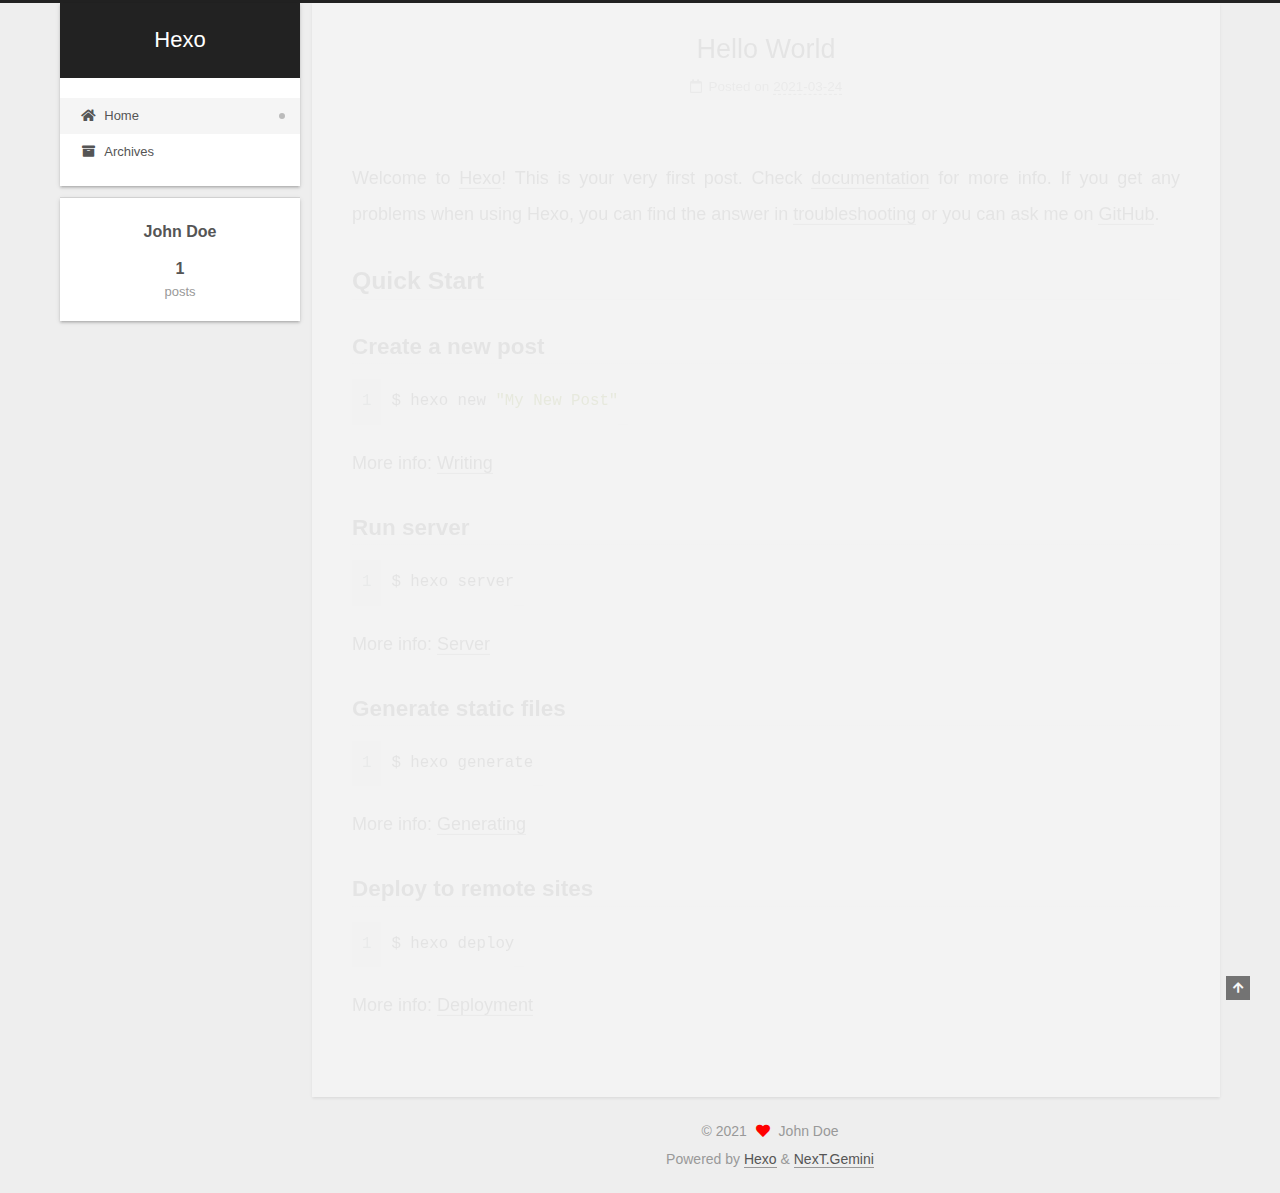
==== index.html @ fc1ddba0 "Site updated: 2021-03-24 16:16:08" ====
<!DOCTYPE html>
<html lang="en">
<head>
  <meta charset="UTF-8">
<meta name="viewport" content="width=device-width, initial-scale=1, maximum-scale=2">
<meta name="theme-color" content="#222">
<meta name="generator" content="Hexo 5.4.0">
  <link rel="apple-touch-icon" sizes="180x180" href="/images/apple-touch-icon-next.png">
  <link rel="icon" type="image/png" sizes="32x32" href="/images/favicon-32x32-next.png">
  <link rel="icon" type="image/png" sizes="16x16" href="/images/favicon-16x16-next.png">
  <link rel="mask-icon" href="/images/logo.svg" color="#222">

<link rel="stylesheet" href="/css/main.css">


<link rel="stylesheet" href="/lib/font-awesome/css/all.min.css">

<script id="hexo-configurations">
    var NexT = window.NexT || {};
    var CONFIG = {"hostname":"example.com","root":"/","scheme":"Gemini","version":"7.8.0","exturl":false,"sidebar":{"position":"left","display":"post","padding":18,"offset":12,"onmobile":false},"copycode":{"enable":false,"show_result":false,"style":null},"back2top":{"enable":true,"sidebar":false,"scrollpercent":false},"bookmark":{"enable":false,"color":"#222","save":"auto"},"fancybox":false,"mediumzoom":false,"lazyload":false,"pangu":false,"comments":{"style":"tabs","active":null,"storage":true,"lazyload":false,"nav":null},"algolia":{"hits":{"per_page":10},"labels":{"input_placeholder":"Search for Posts","hits_empty":"We didn't find any results for the search: ${query}","hits_stats":"${hits} results found in ${time} ms"}},"localsearch":{"enable":false,"trigger":"auto","top_n_per_article":1,"unescape":false,"preload":false},"motion":{"enable":true,"async":false,"transition":{"post_block":"fadeIn","post_header":"slideDownIn","post_body":"slideDownIn","coll_header":"slideLeftIn","sidebar":"slideUpIn"}}};
  </script>

  <meta property="og:type" content="website">
<meta property="og:title" content="Hexo">
<meta property="og:url" content="http://example.com/index.html">
<meta property="og:site_name" content="Hexo">
<meta property="og:locale" content="en_US">
<meta property="article:author" content="John Doe">
<meta name="twitter:card" content="summary">

<link rel="canonical" href="http://example.com/">


<script id="page-configurations">
  // https://hexo.io/docs/variables.html
  CONFIG.page = {
    sidebar: "",
    isHome : true,
    isPost : false,
    lang   : 'en'
  };
</script>

  <title>Hexo</title>
  






  <noscript>
  <style>
  .use-motion .brand,
  .use-motion .menu-item,
  .sidebar-inner,
  .use-motion .post-block,
  .use-motion .pagination,
  .use-motion .comments,
  .use-motion .post-header,
  .use-motion .post-body,
  .use-motion .collection-header { opacity: initial; }

  .use-motion .site-title,
  .use-motion .site-subtitle {
    opacity: initial;
    top: initial;
  }

  .use-motion .logo-line-before i { left: initial; }
  .use-motion .logo-line-after i { right: initial; }
  </style>
</noscript>

</head>

<body itemscope itemtype="http://schema.org/WebPage">
  <div class="container use-motion">
    <div class="headband"></div>

    <header class="header" itemscope itemtype="http://schema.org/WPHeader">
      <div class="header-inner"><div class="site-brand-container">
  <div class="site-nav-toggle">
    <div class="toggle" aria-label="Toggle navigation bar">
      <span class="toggle-line toggle-line-first"></span>
      <span class="toggle-line toggle-line-middle"></span>
      <span class="toggle-line toggle-line-last"></span>
    </div>
  </div>

  <div class="site-meta">

    <a href="/" class="brand" rel="start">
      <span class="logo-line-before"><i></i></span>
      <h1 class="site-title">Hexo</h1>
      <span class="logo-line-after"><i></i></span>
    </a>
  </div>

  <div class="site-nav-right">
    <div class="toggle popup-trigger">
    </div>
  </div>
</div>




<nav class="site-nav">
  <ul id="menu" class="main-menu menu">
        <li class="menu-item menu-item-home">

    <a href="/" rel="section"><i class="fa fa-home fa-fw"></i>Home</a>

  </li>
        <li class="menu-item menu-item-archives">

    <a href="/archives/" rel="section"><i class="fa fa-archive fa-fw"></i>Archives</a>

  </li>
  </ul>
</nav>




</div>
    </header>

    
  <div class="back-to-top">
    <i class="fa fa-arrow-up"></i>
    <span>0%</span>
  </div>


    <main class="main">
      <div class="main-inner">
        <div class="content-wrap">
          

          <div class="content index posts-expand">
            
      
  
  
  <article itemscope itemtype="http://schema.org/Article" class="post-block" lang="en">
    <link itemprop="mainEntityOfPage" href="http://example.com/2021/03/24/hello-world/">

    <span hidden itemprop="author" itemscope itemtype="http://schema.org/Person">
      <meta itemprop="image" content="/images/avatar.gif">
      <meta itemprop="name" content="John Doe">
      <meta itemprop="description" content="">
    </span>

    <span hidden itemprop="publisher" itemscope itemtype="http://schema.org/Organization">
      <meta itemprop="name" content="Hexo">
    </span>
      <header class="post-header">
        <h2 class="post-title" itemprop="name headline">
          
            <a href="/2021/03/24/hello-world/" class="post-title-link" itemprop="url">Hello World</a>
        </h2>

        <div class="post-meta">
            <span class="post-meta-item">
              <span class="post-meta-item-icon">
                <i class="far fa-calendar"></i>
              </span>
              <span class="post-meta-item-text">Posted on</span>

              <time title="Created: 2021-03-24 16:07:38" itemprop="dateCreated datePublished" datetime="2021-03-24T16:07:38+08:00">2021-03-24</time>
            </span>

          

        </div>
      </header>

    
    
    
    <div class="post-body" itemprop="articleBody">

      
          <p>Welcome to <a target="_blank" rel="noopener" href="https://hexo.io/">Hexo</a>! This is your very first post. Check <a target="_blank" rel="noopener" href="https://hexo.io/docs/">documentation</a> for more info. If you get any problems when using Hexo, you can find the answer in <a target="_blank" rel="noopener" href="https://hexo.io/docs/troubleshooting.html">troubleshooting</a> or you can ask me on <a target="_blank" rel="noopener" href="https://github.com/hexojs/hexo/issues">GitHub</a>.</p>
<h2 id="Quick-Start"><a href="#Quick-Start" class="headerlink" title="Quick Start"></a>Quick Start</h2><h3 id="Create-a-new-post"><a href="#Create-a-new-post" class="headerlink" title="Create a new post"></a>Create a new post</h3><figure class="highlight bash"><table><tr><td class="gutter"><pre><span class="line">1</span><br></pre></td><td class="code"><pre><span class="line">$ hexo new <span class="string">&quot;My New Post&quot;</span></span><br></pre></td></tr></table></figure>

<p>More info: <a target="_blank" rel="noopener" href="https://hexo.io/docs/writing.html">Writing</a></p>
<h3 id="Run-server"><a href="#Run-server" class="headerlink" title="Run server"></a>Run server</h3><figure class="highlight bash"><table><tr><td class="gutter"><pre><span class="line">1</span><br></pre></td><td class="code"><pre><span class="line">$ hexo server</span><br></pre></td></tr></table></figure>

<p>More info: <a target="_blank" rel="noopener" href="https://hexo.io/docs/server.html">Server</a></p>
<h3 id="Generate-static-files"><a href="#Generate-static-files" class="headerlink" title="Generate static files"></a>Generate static files</h3><figure class="highlight bash"><table><tr><td class="gutter"><pre><span class="line">1</span><br></pre></td><td class="code"><pre><span class="line">$ hexo generate</span><br></pre></td></tr></table></figure>

<p>More info: <a target="_blank" rel="noopener" href="https://hexo.io/docs/generating.html">Generating</a></p>
<h3 id="Deploy-to-remote-sites"><a href="#Deploy-to-remote-sites" class="headerlink" title="Deploy to remote sites"></a>Deploy to remote sites</h3><figure class="highlight bash"><table><tr><td class="gutter"><pre><span class="line">1</span><br></pre></td><td class="code"><pre><span class="line">$ hexo deploy</span><br></pre></td></tr></table></figure>

<p>More info: <a target="_blank" rel="noopener" href="https://hexo.io/docs/one-command-deployment.html">Deployment</a></p>

      
    </div>

    
    
    
      <footer class="post-footer">
        <div class="post-eof"></div>
      </footer>
  </article>
  
  
  


  



          </div>
          

<script>
  window.addEventListener('tabs:register', () => {
    let { activeClass } = CONFIG.comments;
    if (CONFIG.comments.storage) {
      activeClass = localStorage.getItem('comments_active') || activeClass;
    }
    if (activeClass) {
      let activeTab = document.querySelector(`a[href="#comment-${activeClass}"]`);
      if (activeTab) {
        activeTab.click();
      }
    }
  });
  if (CONFIG.comments.storage) {
    window.addEventListener('tabs:click', event => {
      if (!event.target.matches('.tabs-comment .tab-content .tab-pane')) return;
      let commentClass = event.target.classList[1];
      localStorage.setItem('comments_active', commentClass);
    });
  }
</script>

        </div>
          
  
  <div class="toggle sidebar-toggle">
    <span class="toggle-line toggle-line-first"></span>
    <span class="toggle-line toggle-line-middle"></span>
    <span class="toggle-line toggle-line-last"></span>
  </div>

  <aside class="sidebar">
    <div class="sidebar-inner">

      <ul class="sidebar-nav motion-element">
        <li class="sidebar-nav-toc">
          Table of Contents
        </li>
        <li class="sidebar-nav-overview">
          Overview
        </li>
      </ul>

      <!--noindex-->
      <div class="post-toc-wrap sidebar-panel">
      </div>
      <!--/noindex-->

      <div class="site-overview-wrap sidebar-panel">
        <div class="site-author motion-element" itemprop="author" itemscope itemtype="http://schema.org/Person">
  <p class="site-author-name" itemprop="name">John Doe</p>
  <div class="site-description" itemprop="description"></div>
</div>
<div class="site-state-wrap motion-element">
  <nav class="site-state">
      <div class="site-state-item site-state-posts">
          <a href="/archives/">
        
          <span class="site-state-item-count">1</span>
          <span class="site-state-item-name">posts</span>
        </a>
      </div>
  </nav>
</div>



      </div>

    </div>
  </aside>
  <div id="sidebar-dimmer"></div>


      </div>
    </main>

    <footer class="footer">
      <div class="footer-inner">
        

        

<div class="copyright">
  
  &copy; 
  <span itemprop="copyrightYear">2021</span>
  <span class="with-love">
    <i class="fa fa-heart"></i>
  </span>
  <span class="author" itemprop="copyrightHolder">John Doe</span>
</div>
  <div class="powered-by">Powered by <a href="https://hexo.io/" class="theme-link" rel="noopener" target="_blank">Hexo</a> & <a href="https://theme-next.org/" class="theme-link" rel="noopener" target="_blank">NexT.Gemini</a>
  </div>

        








      </div>
    </footer>
  </div>

  
  <script src="/lib/anime.min.js"></script>
  <script src="/lib/velocity/velocity.min.js"></script>
  <script src="/lib/velocity/velocity.ui.min.js"></script>

<script src="/js/utils.js"></script>

<script src="/js/motion.js"></script>


<script src="/js/schemes/pisces.js"></script>


<script src="/js/next-boot.js"></script>




  















  

  

</body>
</html>
---- css/main.css ----
:root {
  --body-bg-color: #eee;
  --content-bg-color: #fff;
  --card-bg-color: #f5f5f5;
  --text-color: #555;
  --blockquote-color: #666;
  --link-color: #555;
  --link-hover-color: #222;
  --brand-color: #fff;
  --brand-hover-color: #fff;
  --table-row-odd-bg-color: #f9f9f9;
  --table-row-hover-bg-color: #f5f5f5;
  --menu-item-bg-color: #f5f5f5;
  --btn-default-bg: #fff;
  --btn-default-color: #555;
  --btn-default-border-color: #555;
  --btn-default-hover-bg: #222;
  --btn-default-hover-color: #fff;
  --btn-default-hover-border-color: #222;
}
html {
  line-height: 1.15; /* 1 */
  -webkit-text-size-adjust: 100%; /* 2 */
}
body {
  margin: 0;
}
main {
  display: block;
}
h1 {
  font-size: 2em;
  margin: 0.67em 0;
}
hr {
  box-sizing: content-box; /* 1 */
  height: 0; /* 1 */
  overflow: visible; /* 2 */
}
pre {
  font-family: monospace, monospace; /* 1 */
  font-size: 1em; /* 2 */
}
a {
  background: transparent;
}
abbr[title] {
  border-bottom: none; /* 1 */
  text-decoration: underline; /* 2 */
  text-decoration: underline dotted; /* 2 */
}
b,
strong {
  font-weight: bolder;
}
code,
kbd,
samp {
  font-family: monospace, monospace; /* 1 */
  font-size: 1em; /* 2 */
}
small {
  font-size: 80%;
}
sub,
sup {
  font-size: 75%;
  line-height: 0;
  position: relative;
  vertical-align: baseline;
}
sub {
  bottom: -0.25em;
}
sup {
  top: -0.5em;
}
img {
  border-style: none;
}
button,
input,
optgroup,
select,
textarea {
  font-family: inherit; /* 1 */
  font-size: 100%; /* 1 */
  line-height: 1.15; /* 1 */
  margin: 0; /* 2 */
}
button,
input {
/* 1 */
  overflow: visible;
}
button,
select {
/* 1 */
  text-transform: none;
}
button,
[type='button'],
[type='reset'],
[type='submit'] {
  -webkit-appearance: button;
}
button::-moz-focus-inner,
[type='button']::-moz-focus-inner,
[type='reset']::-moz-focus-inner,
[type='submit']::-moz-focus-inner {
  border-style: none;
  padding: 0;
}
button:-moz-focusring,
[type='button']:-moz-focusring,
[type='reset']:-moz-focusring,
[type='submit']:-moz-focusring {
  outline: 1px dotted ButtonText;
}
fieldset {
  padding: 0.35em 0.75em 0.625em;
}
legend {
  box-sizing: border-box; /* 1 */
  color: inherit; /* 2 */
  display: table; /* 1 */
  max-width: 100%; /* 1 */
  padding: 0; /* 3 */
  white-space: normal; /* 1 */
}
progress {
  vertical-align: baseline;
}
textarea {
  overflow: auto;
}
[type='checkbox'],
[type='radio'] {
  box-sizing: border-box; /* 1 */
  padding: 0; /* 2 */
}
[type='number']::-webkit-inner-spin-button,
[type='number']::-webkit-outer-spin-button {
  height: auto;
}
[type='search'] {
  outline-offset: -2px; /* 2 */
  -webkit-appearance: textfield; /* 1 */
}
[type='search']::-webkit-search-decoration {
  -webkit-appearance: none;
}
::-webkit-file-upload-button {
  font: inherit; /* 2 */
  -webkit-appearance: button; /* 1 */
}
details {
  display: block;
}
summary {
  display: list-item;
}
template {
  display: none;
}
[hidden] {
  display: none;
}
::selection {
  background: #262a30;
  color: #eee;
}
html,
body {
  height: 100%;
}
body {
  background: var(--body-bg-color);
  color: var(--text-color);
  font-family: 'Lato', "PingFang SC", "Microsoft YaHei", sans-serif;
  font-size: 1em;
  line-height: 2;
}
@media (max-width: 991px) {
  body {
    padding-left: 0 !important;
    padding-right: 0 !important;
  }
}
h1,
h2,
h3,
h4,
h5,
h6 {
  font-family: 'Lato', "PingFang SC", "Microsoft YaHei", sans-serif;
  font-weight: bold;
  line-height: 1.5;
  margin: 20px 0 15px;
}
h1 {
  font-size: 1.5em;
}
h2 {
  font-size: 1.375em;
}
h3 {
  font-size: 1.25em;
}
h4 {
  font-size: 1.125em;
}
h5 {
  font-size: 1em;
}
h6 {
  font-size: 0.875em;
}
p {
  margin: 0 0 20px 0;
}
a,
span.exturl {
  border-bottom: 1px solid #999;
  color: var(--link-color);
  outline: 0;
  text-decoration: none;
  overflow-wrap: break-word;
  word-wrap: break-word;
  cursor: pointer;
}
a:hover,
span.exturl:hover {
  border-bottom-color: var(--link-hover-color);
  color: var(--link-hover-color);
}
iframe,
img,
video {
  display: block;
  margin-left: auto;
  margin-right: auto;
  max-width: 100%;
}
hr {
  background-image: repeating-linear-gradient(-45deg, #ddd, #ddd 4px, transparent 4px, transparent 8px);
  border: 0;
  height: 3px;
  margin: 40px 0;
}
blockquote {
  border-left: 4px solid #ddd;
  color: var(--blockquote-color);
  margin: 0;
  padding: 0 15px;
}
blockquote cite::before {
  content: '-';
  padding: 0 5px;
}
dt {
  font-weight: bold;
}
dd {
  margin: 0;
  padding: 0;
}
kbd {
  background-color: #f5f5f5;
  background-image: linear-gradient(#eee, #fff, #eee);
  border: 1px solid #ccc;
  border-radius: 0.2em;
  box-shadow: 0.1em 0.1em 0.2em rgba(0,0,0,0.1);
  color: #555;
  font-family: inherit;
  padding: 0.1em 0.3em;
  white-space: nowrap;
}
.table-container {
  overflow: auto;
}
table {
  border-collapse: collapse;
  border-spacing: 0;
  font-size: 0.875em;
  margin: 0 0 20px 0;
  width: 100%;
}
tbody tr:nth-of-type(odd) {
  background: var(--table-row-odd-bg-color);
}
tbody tr:hover {
  background: var(--table-row-hover-bg-color);
}
caption,
th,
td {
  font-weight: normal;
  padding: 8px;
  vertical-align: middle;
}
th,
td {
  border: 1px solid #ddd;
  border-bottom: 3px solid #ddd;
}
th {
  font-weight: 700;
  padding-bottom: 10px;
}
td {
  border-bottom-width: 1px;
}
.btn {
  background: var(--btn-default-bg);
  border: 2px solid var(--btn-default-border-color);
  border-radius: 2px;
  color: var(--btn-default-color);
  display: inline-block;
  font-size: 0.875em;
  line-height: 2;
  padding: 0 20px;
  text-decoration: none;
  transition-property: background-color;
  transition-delay: 0s;
  transition-duration: 0.2s;
  transition-timing-function: ease-in-out;
}
.btn:hover {
  background: var(--btn-default-hover-bg);
  border-color: var(--btn-default-hover-border-color);
  color: var(--btn-default-hover-color);
}
.btn + .btn {
  margin: 0 0 8px 8px;
}
.btn .fa-fw {
  text-align: left;
  width: 1.285714285714286em;
}
.toggle {
  line-height: 0;
}
.toggle .toggle-line {
  background: #fff;
  display: inline-block;
  height: 2px;
  left: 0;
  position: relative;
  top: 0;
  transition: all 0.4s;
  vertical-align: top;
  width: 100%;
}
.toggle .toggle-line:not(:first-child) {
  margin-top: 3px;
}
.toggle.toggle-arrow .toggle-line-first {
  left: 50%;
  top: 2px;
  transform: rotate(45deg);
  width: 50%;
}
.toggle.toggle-arrow .toggle-line-middle {
  left: 2px;
  width: 90%;
}
.toggle.toggle-arrow .toggle-line-last {
  left: 50%;
  top: -2px;
  transform: rotate(-45deg);
  width: 50%;
}
.toggle.toggle-close .toggle-line-first {
  transform: rotate(-45deg);
  top: 5px;
}
.toggle.toggle-close .toggle-line-middle {
  opacity: 0;
}
.toggle.toggle-close .toggle-line-last {
  transform: rotate(45deg);
  top: -5px;
}
.highlight,
pre {
  background: #f7f7f7;
  color: #4d4d4c;
  line-height: 1.6;
  margin: 0 auto 20px;
}
pre,
code {
  font-family: consolas, Menlo, monospace, "PingFang SC", "Microsoft YaHei";
}
code {
  background: #eee;
  border-radius: 3px;
  color: #555;
  padding: 2px 4px;
  overflow-wrap: break-word;
  word-wrap: break-word;
}
.highlight *::selection {
  background: #d6d6d6;
}
.highlight pre {
  border: 0;
  margin: 0;
  padding: 10px 0;
}
.highlight table {
  border: 0;
  margin: 0;
  width: auto;
}
.highlight td {
  border: 0;
  padding: 0;
}
.highlight figcaption {
  background: #eff2f3;
  color: #4d4d4c;
  display: flex;
  font-size: 0.875em;
  justify-content: space-between;
  line-height: 1.2;
  padding: 0.5em;
}
.highlight figcaption a {
  color: #4d4d4c;
}
.highlight figcaption a:hover {
  border-bottom-color: #4d4d4c;
}
.highlight .gutter {
  -moz-user-select: none;
  -ms-user-select: none;
  -webkit-user-select: none;
  user-select: none;
}
.highlight .gutter pre {
  background: #eff2f3;
  color: #869194;
  padding-left: 10px;
  padding-right: 10px;
  text-align: right;
}
.highlight .code pre {
  background: #f7f7f7;
  padding-left: 10px;
  width: 100%;
}
.gist table {
  width: auto;
}
.gist table td {
  border: 0;
}
pre {
  overflow: auto;
  padding: 10px;
}
pre code {
  background: none;
  color: #4d4d4c;
  font-size: 0.875em;
  padding: 0;
  text-shadow: none;
}
pre .deletion {
  background: #fdd;
}
pre .addition {
  background: #dfd;
}
pre .meta {
  color: #eab700;
  -moz-user-select: none;
  -ms-user-select: none;
  -webkit-user-select: none;
  user-select: none;
}
pre .comment {
  color: #8e908c;
}
pre .variable,
pre .attribute,
pre .tag,
pre .name,
pre .regexp,
pre .ruby .constant,
pre .xml .tag .title,
pre .xml .pi,
pre .xml .doctype,
pre .html .doctype,
pre .css .id,
pre .css .class,
pre .css .pseudo {
  color: #c82829;
}
pre .number,
pre .preprocessor,
pre .built_in,
pre .builtin-name,
pre .literal,
pre .params,
pre .constant,
pre .command {
  color: #f5871f;
}
pre .ruby .class .title,
pre .css .rules .attribute,
pre .string,
pre .symbol,
pre .value,
pre .inheritance,
pre .header,
pre .ruby .symbol,
pre .xml .cdata,
pre .special,
pre .formula {
  color: #718c00;
}
pre .title,
pre .css .hexcolor {
  color: #3e999f;
}
pre .function,
pre .python .decorator,
pre .python .title,
pre .ruby .function .title,
pre .ruby .title .keyword,
pre .perl .sub,
pre .javascript .title,
pre .coffeescript .title {
  color: #4271ae;
}
pre .keyword,
pre .javascript .function {
  color: #8959a8;
}
.blockquote-center {
  border-left: none;
  margin: 40px 0;
  padding: 0;
  position: relative;
  text-align: center;
}
.blockquote-center .fa {
  display: block;
  opacity: 0.6;
  position: absolute;
  width: 100%;
}
.blockquote-center .fa-quote-left {
  border-top: 1px solid #ccc;
  text-align: left;
  top: -20px;
}
.blockquote-center .fa-quote-right {
  border-bottom: 1px solid #ccc;
  text-align: right;
  bottom: -20px;
}
.blockquote-center p,
.blockquote-center div {
  text-align: center;
}
.post-body .group-picture img {
  margin: 0 auto;
  padding: 0 3px;
}
.group-picture-row {
  margin-bottom: 6px;
  overflow: hidden;
}
.group-picture-column {
  float: left;
  margin-bottom: 10px;
}
.post-body .label {
  color: #555;
  display: inline;
  padding: 0 2px;
}
.post-body .label.default {
  background: #f0f0f0;
}
.post-body .label.primary {
  background: #efe6f7;
}
.post-body .label.info {
  background: #e5f2f8;
}
.post-body .label.success {
  background: #e7f4e9;
}
.post-body .label.warning {
  background: #fcf6e1;
}
.post-body .label.danger {
  background: #fae8eb;
}
.post-body .tabs {
  margin-bottom: 20px;
}
.post-body .tabs,
.tabs-comment {
  display: block;
  padding-top: 10px;
  position: relative;
}
.post-body .tabs ul.nav-tabs,
.tabs-comment ul.nav-tabs {
  display: flex;
  flex-wrap: wrap;
  margin: 0;
  margin-bottom: -1px;
  padding: 0;
}
@media (max-width: 413px) {
  .post-body .tabs ul.nav-tabs,
  .tabs-comment ul.nav-tabs {
    display: block;
    margin-bottom: 5px;
  }
}
.post-body .tabs ul.nav-tabs li.tab,
.tabs-comment ul.nav-tabs li.tab {
  border-bottom: 1px solid #ddd;
  border-left: 1px solid transparent;
  border-right: 1px solid transparent;
  border-top: 3px solid transparent;
  flex-grow: 1;
  list-style-type: none;
  border-radius: 0 0 0 0;
}
@media (max-width: 413px) {
  .post-body .tabs ul.nav-tabs li.tab,
  .tabs-comment ul.nav-tabs li.tab {
    border-bottom: 1px solid transparent;
    border-left: 3px solid transparent;
    border-right: 1px solid transparent;
    border-top: 1px solid transparent;
  }
}
@media (max-width: 413px) {
  .post-body .tabs ul.nav-tabs li.tab,
  .tabs-comment ul.nav-tabs li.tab {
    border-radius: 0;
  }
}
.post-body .tabs ul.nav-tabs li.tab a,
.tabs-comment ul.nav-tabs li.tab a {
  border-bottom: initial;
  display: block;
  line-height: 1.8;
  outline: 0;
  padding: 0.25em 0.75em;
  text-align: center;
  transition-delay: 0s;
  transition-duration: 0.2s;
  transition-timing-function: ease-out;
}
.post-body .tabs ul.nav-tabs li.tab a i,
.tabs-comment ul.nav-tabs li.tab a i {
  width: 1.285714285714286em;
}
.post-body .tabs ul.nav-tabs li.tab.active,
.tabs-comment ul.nav-tabs li.tab.active {
  border-bottom: 1px solid transparent;
  border-left: 1px solid #ddd;
  border-right: 1px solid #ddd;
  border-top: 3px solid #fc6423;
}
@media (max-width: 413px) {
  .post-body .tabs ul.nav-tabs li.tab.active,
  .tabs-comment ul.nav-tabs li.tab.active {
    border-bottom: 1px solid #ddd;
    border-left: 3px solid #fc6423;
    border-right: 1px solid #ddd;
    border-top: 1px solid #ddd;
  }
}
.post-body .tabs ul.nav-tabs li.tab.active a,
.tabs-comment ul.nav-tabs li.tab.active a {
  color: var(--link-color);
  cursor: default;
}
.post-body .tabs .tab-content .tab-pane,
.tabs-comment .tab-content .tab-pane {
  border: 1px solid #ddd;
  border-top: 0;
  padding: 20px 20px 0 20px;
  border-radius: 0;
}
.post-body .tabs .tab-content .tab-pane:not(.active),
.tabs-comment .tab-content .tab-pane:not(.active) {
  display: none;
}
.post-body .tabs .tab-content .tab-pane.active,
.tabs-comment .tab-content .tab-pane.active {
  display: block;
}
.post-body .tabs .tab-content .tab-pane.active:nth-of-type(1),
.tabs-comment .tab-content .tab-pane.active:nth-of-type(1) {
  border-radius: 0 0 0 0;
}
@media (max-width: 413px) {
  .post-body .tabs .tab-content .tab-pane.active:nth-of-type(1),
  .tabs-comment .tab-content .tab-pane.active:nth-of-type(1) {
    border-radius: 0;
  }
}
.post-body .note {
  border-radius: 3px;
  margin-bottom: 20px;
  padding: 1em;
  position: relative;
  border: 1px solid #eee;
  border-left-width: 5px;
}
.post-body .note h2,
.post-body .note h3,
.post-body .note h4,
.post-body .note h5,
.post-body .note h6 {
  margin-top: 0;
  border-bottom: initial;
  margin-bottom: 0;
  padding-top: 0;
}
.post-body .note p:first-child,
.post-body .note ul:first-child,
.post-body .note ol:first-child,
.post-body .note table:first-child,
.post-body .note pre:first-child,
.post-body .note blockquote:first-child,
.post-body .note img:first-child {
  margin-top: 0;
}
.post-body .note p:last-child,
.post-body .note ul:last-child,
.post-body .note ol:last-child,
.post-body .note table:last-child,
.post-body .note pre:last-child,
.post-body .note blockquote:last-child,
.post-body .note img:last-child {
  margin-bottom: 0;
}
.post-body .note.default {
  border-left-color: #777;
}
.post-body .note.default h2,
.post-body .note.default h3,
.post-body .note.default h4,
.post-body .note.default h5,
.post-body .note.default h6 {
  color: #777;
}
.post-body .note.primary {
  border-left-color: #6f42c1;
}
.post-body .note.primary h2,
.post-body .note.primary h3,
.post-body .note.primary h4,
.post-body .note.primary h5,
.post-body .note.primary h6 {
  color: #6f42c1;
}
.post-body .note.info {
  border-left-color: #428bca;
}
.post-body .note.info h2,
.post-body .note.info h3,
.post-body .note.info h4,
.post-body .note.info h5,
.post-body .note.info h6 {
  color: #428bca;
}
.post-body .note.success {
  border-left-color: #5cb85c;
}
.post-body .note.success h2,
.post-body .note.success h3,
.post-body .note.success h4,
.post-body .note.success h5,
.post-body .note.success h6 {
  color: #5cb85c;
}
.post-body .note.warning {
  border-left-color: #f0ad4e;
}
.post-body .note.warning h2,
.post-body .note.warning h3,
.post-body .note.warning h4,
.post-body .note.warning h5,
.post-body .note.warning h6 {
  color: #f0ad4e;
}
.post-body .note.danger {
  border-left-color: #d9534f;
}
.post-body .note.danger h2,
.post-body .note.danger h3,
.post-body .note.danger h4,
.post-body .note.danger h5,
.post-body .note.danger h6 {
  color: #d9534f;
}
.pagination .prev,
.pagination .next,
.pagination .page-number,
.pagination .space {
  display: inline-block;
  margin: 0 10px;
  padding: 0 11px;
  position: relative;
  top: -1px;
}
@media (max-width: 767px) {
  .pagination .prev,
  .pagination .next,
  .pagination .page-number,
  .pagination .space {
    margin: 0 5px;
  }
}
.pagination {
  border-top: 1px solid #eee;
  margin: 120px 0 0;
  text-align: center;
}
.pagination .prev,
.pagination .next,
.pagination .page-number {
  border-bottom: 0;
  border-top: 1px solid #eee;
  transition-property: border-color;
  transition-delay: 0s;
  transition-duration: 0.2s;
  transition-timing-function: ease-in-out;
}
.pagination .prev:hover,
.pagination .next:hover,
.pagination .page-number:hover {
  border-top-color: #222;
}
.pagination .space {
  margin: 0;
  padding: 0;
}
.pagination .prev {
  margin-left: 0;
}
.pagination .next {
  margin-right: 0;
}
.pagination .page-number.current {
  background: #ccc;
  border-top-color: #ccc;
  color: #fff;
}
@media (max-width: 767px) {
  .pagination {
    border-top: none;
  }
  .pagination .prev,
  .pagination .next,
  .pagination .page-number {
    border-bottom: 1px solid #eee;
    border-top: 0;
    margin-bottom: 10px;
    padding: 0 10px;
  }
  .pagination .prev:hover,
  .pagination .next:hover,
  .pagination .page-number:hover {
    border-bottom-color: #222;
  }
}
.comments {
  margin-top: 60px;
  overflow: hidden;
}
.comment-button-group {
  display: flex;
  flex-wrap: wrap-reverse;
  justify-content: center;
  margin: 1em 0;
}
.comment-button-group .comment-button {
  margin: 0.1em 0.2em;
}
.comment-button-group .comment-button.active {
  background: var(--btn-default-hover-bg);
  border-color: var(--btn-default-hover-border-color);
  color: var(--btn-default-hover-color);
}
.comment-position {
  display: none;
}
.comment-position.active {
  display: block;
}
.tabs-comment {
  background: var(--content-bg-color);
  margin-top: 4em;
  padding-top: 0;
}
.tabs-comment .comments {
  border: 0;
  box-shadow: none;
  margin-top: 0;
  padding-top: 0;
}
.container {
  min-height: 100%;
  position: relative;
}
.main-inner {
  margin: 0 auto;
  width: calc(100% - 20px);
}
@media (min-width: 1200px) {
  .main-inner {
    width: 1160px;
  }
}
@media (min-width: 1600px) {
  .main-inner {
    width: 73%;
  }
}
@media (max-width: 767px) {
  .content-wrap {
    padding: 0 20px;
  }
}
.header {
  background: transparent;
}
.header-inner {
  margin: 0 auto;
  width: calc(100% - 20px);
}
@media (min-width: 1200px) {
  .header-inner {
    width: 1160px;
  }
}
@media (min-width: 1600px) {
  .header-inner {
    width: 73%;
  }
}
.site-brand-container {
  display: flex;
  flex-shrink: 0;
  padding: 0 10px;
}
.headband {
  background: #222;
  height: 3px;
}
.site-meta {
  flex-grow: 1;
  text-align: center;
}
@media (max-width: 767px) {
  .site-meta {
    text-align: center;
  }
}
.brand {
  border-bottom: none;
  color: var(--brand-color);
  display: inline-block;
  line-height: 1.375em;
  padding: 0 40px;
  position: relative;
}
.brand:hover {
  color: var(--brand-hover-color);
}
.site-title {
  font-family: 'Lato', "PingFang SC", "Microsoft YaHei", sans-serif;
  font-size: 1.375em;
  font-weight: normal;
  margin: 0;
}
.site-subtitle {
  color: #ddd;
  font-size: 0.8125em;
  margin: 10px 0;
}
.use-motion .brand {
  opacity: 0;
}
.use-motion .site-title,
.use-motion .site-subtitle,
.use-motion .custom-logo-image {
  opacity: 0;
  position: relative;
  top: -10px;
}
.site-nav-toggle,
.site-nav-right {
  display: none;
}
@media (max-width: 767px) {
  .site-nav-toggle,
  .site-nav-right {
    display: flex;
    flex-direction: column;
    justify-content: center;
  }
}
.site-nav-toggle .toggle,
.site-nav-right .toggle {
  color: var(--text-color);
  padding: 10px;
  width: 22px;
}
.site-nav-toggle .toggle .toggle-line,
.site-nav-right .toggle .toggle-line {
  background: var(--text-color);
  border-radius: 1px;
}
.site-nav {
  display: block;
}
@media (max-width: 767px) {
  .site-nav {
    clear: both;
    display: none;
  }
}
.site-nav.site-nav-on {
  display: block;
}
.menu {
  margin-top: 20px;
  padding-left: 0;
  text-align: center;
}
.menu-item {
  display: inline-block;
  list-style: none;
  margin: 0 10px;
}
@media (max-width: 767px) {
  .menu-item {
    display: block;
    margin-top: 10px;
  }
  .menu-item.menu-item-search {
    display: none;
  }
}
.menu-item a,
.menu-item span.exturl {
  border-bottom: 0;
  display: block;
  font-size: 0.8125em;
  transition-property: border-color;
  transition-delay: 0s;
  transition-duration: 0.2s;
  transition-timing-function: ease-in-out;
}
@media (hover: none) {
  .menu-item a:hover,
  .menu-item span.exturl:hover {
    border-bottom-color: transparent !important;
  }
}
.menu-item .fa,
.menu-item .fab,
.menu-item .far,
.menu-item .fas {
  margin-right: 8px;
}
.menu-item .badge {
  display: inline-block;
  font-weight: bold;
  line-height: 1;
  margin-left: 0.35em;
  margin-top: 0.35em;
  text-align: center;
  white-space: nowrap;
}
@media (max-width: 767px) {
  .menu-item .badge {
    float: right;
    margin-left: 0;
  }
}
.menu-item-active a,
.menu .menu-item a:hover,
.menu .menu-item span.exturl:hover {
  background: var(--menu-item-bg-color);
}
.use-motion .menu-item {
  opacity: 0;
}
.sidebar {
  background: #222;
  bottom: 0;
  box-shadow: inset 0 2px 6px #000;
  position: fixed;
  top: 0;
}
@media (max-width: 991px) {
  .sidebar {
    display: none;
  }
}
.sidebar-inner {
  color: #999;
  padding: 18px 10px;
  text-align: center;
}
.cc-license {
  margin-top: 10px;
  text-align: center;
}
.cc-license .cc-opacity {
  border-bottom: none;
  opacity: 0.7;
}
.cc-license .cc-opacity:hover {
  opacity: 0.9;
}
.cc-license img {
  display: inline-block;
}
.site-author-image {
  border: 1px solid #eee;
  display: block;
  margin: 0 auto;
  max-width: 120px;
  padding: 2px;
}
.site-author-name {
  color: var(--text-color);
  font-weight: 600;
  margin: 0;
  text-align: center;
}
.site-description {
  color: #999;
  font-size: 0.8125em;
  margin-top: 0;
  text-align: center;
}
.links-of-author {
  margin-top: 15px;
}
.links-of-author a,
.links-of-author span.exturl {
  border-bottom-color: #555;
  display: inline-block;
  font-size: 0.8125em;
  margin-bottom: 10px;
  margin-right: 10px;
  vertical-align: middle;
}
.links-of-author a::before,
.links-of-author span.exturl::before {
  background: #4b22ff;
  border-radius: 50%;
  content: ' ';
  display: inline-block;
  height: 4px;
  margin-right: 3px;
  vertical-align: middle;
  width: 4px;
}
.sidebar-button {
  margin-top: 15px;
}
.sidebar-button a {
  border: 1px solid #fc6423;
  border-radius: 4px;
  color: #fc6423;
  display: inline-block;
  padding: 0 15px;
}
.sidebar-button a .fa,
.sidebar-button a .fab,
.sidebar-button a .far,
.sidebar-button a .fas {
  margin-right: 5px;
}
.sidebar-button a:hover {
  background: #fc6423;
  border: 1px solid #fc6423;
  color: #fff;
}
.sidebar-button a:hover .fa,
.sidebar-button a:hover .fab,
.sidebar-button a:hover .far,
.sidebar-button a:hover .fas {
  color: #fff;
}
.links-of-blogroll {
  font-size: 0.8125em;
  margin-top: 10px;
}
.links-of-blogroll-title {
  font-size: 0.875em;
  font-weight: 600;
  margin-top: 0;
}
.links-of-blogroll-list {
  list-style: none;
  margin: 0;
  padding: 0;
}
#sidebar-dimmer {
  display: none;
}
@media (max-width: 767px) {
  #sidebar-dimmer {
    background: #000;
    display: block;
    height: 100%;
    left: 100%;
    opacity: 0;
    position: fixed;
    top: 0;
    width: 100%;
    z-index: 1100;
  }
  .sidebar-active + #sidebar-dimmer {
    opacity: 0.7;
    transform: translateX(-100%);
    transition: opacity 0.5s;
  }
}
.sidebar-nav {
  margin: 0;
  padding-bottom: 20px;
  padding-left: 0;
}
.sidebar-nav li {
  border-bottom: 1px solid transparent;
  color: var(--text-color);
  cursor: pointer;
  display: inline-block;
  font-size: 0.875em;
}
.sidebar-nav li.sidebar-nav-overview {
  margin-left: 10px;
}
.sidebar-nav li:hover {
  color: #fc6423;
}
.sidebar-nav .sidebar-nav-active {
  border-bottom-color: #fc6423;
  color: #fc6423;
}
.sidebar-nav .sidebar-nav-active:hover {
  color: #fc6423;
}
.sidebar-panel {
  display: none;
  overflow-x: hidden;
  overflow-y: auto;
}
.sidebar-panel-active {
  display: block;
}
.sidebar-toggle {
  background: #222;
  bottom: 45px;
  cursor: pointer;
  height: 14px;
  left: 30px;
  padding: 5px;
  position: fixed;
  width: 14px;
  z-index: 1300;
}
@media (max-width: 991px) {
  .sidebar-toggle {
    left: 20px;
    opacity: 0.8;
    display: none;
  }
}
.sidebar-toggle:hover .toggle-line {
  background: #fc6423;
}
.post-toc {
  font-size: 0.875em;
}
.post-toc ol {
  list-style: none;
  margin: 0;
  padding: 0 2px 5px 10px;
  text-align: left;
}
.post-toc ol > ol {
  padding-left: 0;
}
.post-toc ol a {
  transition-property: all;
  transition-delay: 0s;
  transition-duration: 0.2s;
  transition-timing-function: ease-in-out;
}
.post-toc .nav-item {
  line-height: 1.8;
  overflow: hidden;
  text-overflow: ellipsis;
  white-space: nowrap;
}
.post-toc .nav .nav-child {
  display: none;
}
.post-toc .nav .active > .nav-child {
  display: block;
}
.post-toc .nav .active-current > .nav-child {
  display: block;
}
.post-toc .nav .active-current > .nav-child > .nav-item {
  display: block;
}
.post-toc .nav .active > a {
  border-bottom-color: #fc6423;
  color: #fc6423;
}
.post-toc .nav .active-current > a {
  color: #fc6423;
}
.post-toc .nav .active-current > a:hover {
  color: #fc6423;
}
.site-state {
  display: flex;
  justify-content: center;
  line-height: 1.4;
  margin-top: 10px;
  overflow: hidden;
  text-align: center;
  white-space: nowrap;
}
.site-state-item {
  padding: 0 15px;
}
.site-state-item:not(:first-child) {
  border-left: 1px solid #eee;
}
.site-state-item a {
  border-bottom: none;
}
.site-state-item-count {
  display: block;
  font-size: 1em;
  font-weight: 600;
  text-align: center;
}
.site-state-item-name {
  color: #999;
  font-size: 0.8125em;
}
.footer {
  color: #999;
  font-size: 0.875em;
  padding: 20px 0;
}
.footer.footer-fixed {
  bottom: 0;
  left: 0;
  position: absolute;
  right: 0;
}
.footer-inner {
  box-sizing: border-box;
  margin: 0 auto;
  text-align: center;
  width: calc(100% - 20px);
}
@media (min-width: 1200px) {
  .footer-inner {
    width: 1160px;
  }
}
@media (min-width: 1600px) {
  .footer-inner {
    width: 73%;
  }
}
.languages {
  display: inline-block;
  font-size: 1.125em;
  position: relative;
}
.languages .lang-select-label span {
  margin: 0 0.5em;
}
.languages .lang-select {
  height: 100%;
  left: 0;
  opacity: 0;
  position: absolute;
  top: 0;
  width: 100%;
}
.with-love {
  color: #ff0000;
  display: inline-block;
  margin: 0 5px;
}
.powered-by,
.theme-info {
  display: inline-block;
}
@-moz-keyframes iconAnimate {
  0%, 100% {
    transform: scale(1);
  }
  10%, 30% {
    transform: scale(0.9);
  }
  20%, 40%, 60%, 80% {
    transform: scale(1.1);
  }
  50%, 70% {
    transform: scale(1.1);
  }
}
@-webkit-keyframes iconAnimate {
  0%, 100% {
    transform: scale(1);
  }
  10%, 30% {
    transform: scale(0.9);
  }
  20%, 40%, 60%, 80% {
    transform: scale(1.1);
  }
  50%, 70% {
    transform: scale(1.1);
  }
}
@-o-keyframes iconAnimate {
  0%, 100% {
    transform: scale(1);
  }
  10%, 30% {
    transform: scale(0.9);
  }
  20%, 40%, 60%, 80% {
    transform: scale(1.1);
  }
  50%, 70% {
    transform: scale(1.1);
  }
}
@keyframes iconAnimate {
  0%, 100% {
    transform: scale(1);
  }
  10%, 30% {
    transform: scale(0.9);
  }
  20%, 40%, 60%, 80% {
    transform: scale(1.1);
  }
  50%, 70% {
    transform: scale(1.1);
  }
}
.back-to-top {
  font-size: 12px;
  text-align: center;
  transition-delay: 0s;
  transition-duration: 0.2s;
  transition-timing-function: ease-in-out;
}
.back-to-top {
  background: #222;
  bottom: -100px;
  box-sizing: border-box;
  color: #fff;
  cursor: pointer;
  left: 30px;
  opacity: 0.6;
  padding: 0 6px;
  position: fixed;
  transition-property: bottom;
  z-index: 1300;
  width: 24px;
}
.back-to-top span {
  display: none;
}
.back-to-top:hover {
  color: #fc6423;
}
.back-to-top.back-to-top-on {
  bottom: 30px;
}
@media (max-width: 991px) {
  .back-to-top {
    left: 20px;
    opacity: 0.8;
  }
}
.post-body {
  font-family: 'Lato', "PingFang SC", "Microsoft YaHei", sans-serif;
  overflow-wrap: break-word;
  word-wrap: break-word;
}
@media (min-width: 1200px) {
  .post-body {
    font-size: 1.125em;
  }
}
.post-body .exturl .fa {
  font-size: 0.875em;
  margin-left: 4px;
}
.post-body .image-caption,
.post-body .figure .caption {
  color: #999;
  font-size: 0.875em;
  font-weight: bold;
  line-height: 1;
  margin: -20px auto 15px;
  text-align: center;
}
.post-sticky-flag {
  display: inline-block;
  transform: rotate(30deg);
}
.post-button {
  margin-top: 40px;
  text-align: center;
}
.use-motion .post-block,
.use-motion .pagination,
.use-motion .comments {
  opacity: 0;
}
.use-motion .post-header {
  opacity: 0;
}
.use-motion .post-body {
  opacity: 0;
}
.use-motion .collection-header {
  opacity: 0;
}
.posts-collapse {
  margin-left: 35px;
  position: relative;
}
@media (max-width: 767px) {
  .posts-collapse {
    margin-left: 0px;
    margin-right: 0px;
  }
}
.posts-collapse .collection-title {
  font-size: 1.125em;
  position: relative;
}
.posts-collapse .collection-title::before {
  background: #999;
  border: 1px solid #fff;
  border-radius: 50%;
  content: ' ';
  height: 10px;
  left: 0;
  margin-left: -6px;
  margin-top: -4px;
  position: absolute;
  top: 50%;
  width: 10px;
}
.posts-collapse .collection-year {
  font-size: 1.5em;
  font-weight: bold;
  margin: 60px 0;
  position: relative;
}
.posts-collapse .collection-year::before {
  background: #bbb;
  border-radius: 50%;
  content: ' ';
  height: 8px;
  left: 0;
  margin-left: -4px;
  margin-top: -4px;
  position: absolute;
  top: 50%;
  width: 8px;
}
.posts-collapse .collection-header {
  display: block;
  margin: 0 0 0 20px;
}
.posts-collapse .collection-header small {
  color: #bbb;
  margin-left: 5px;
}
.posts-collapse .post-header {
  border-bottom: 1px dashed #ccc;
  margin: 30px 0;
  padding-left: 15px;
  position: relative;
  transition-property: border;
  transition-delay: 0s;
  transition-duration: 0.2s;
  transition-timing-function: ease-in-out;
}
.posts-collapse .post-header::before {
  background: #bbb;
  border: 1px solid #fff;
  border-radius: 50%;
  content: ' ';
  height: 6px;
  left: 0;
  margin-left: -4px;
  position: absolute;
  top: 0.75em;
  transition-property: background;
  width: 6px;
  transition-delay: 0s;
  transition-duration: 0.2s;
  transition-timing-function: ease-in-out;
}
.posts-collapse .post-header:hover {
  border-bottom-color: #666;
}
.posts-collapse .post-header:hover::before {
  background: #222;
}
.posts-collapse .post-meta {
  display: inline;
  font-size: 0.75em;
  margin-right: 10px;
}
.posts-collapse .post-title {
  display: inline;
}
.posts-collapse .post-title a,
.posts-collapse .post-title span.exturl {
  border-bottom: none;
  color: var(--link-color);
}
.posts-collapse .post-title .fa-external-link-alt {
  font-size: 0.875em;
  margin-left: 5px;
}
.posts-collapse::before {
  background: #f5f5f5;
  content: ' ';
  height: 100%;
  left: 0;
  margin-left: -2px;
  position: absolute;
  top: 1.25em;
  width: 4px;
}
.post-eof {
  background: #ccc;
  height: 1px;
  margin: 80px auto 60px;
  text-align: center;
  width: 8%;
}
.post-block:last-of-type .post-eof {
  display: none;
}
.content {
  padding-top: 40px;
}
@media (min-width: 992px) {
  .post-body {
    text-align: justify;
  }
}
@media (max-width: 991px) {
  .post-body {
    text-align: justify;
  }
}
.post-body h1,
.post-body h2,
.post-body h3,
.post-body h4,
.post-body h5,
.post-body h6 {
  padding-top: 10px;
}
.post-body h1 .header-anchor,
.post-body h2 .header-anchor,
.post-body h3 .header-anchor,
.post-body h4 .header-anchor,
.post-body h5 .header-anchor,
.post-body h6 .header-anchor {
  border-bottom-style: none;
  color: #ccc;
  float: right;
  margin-left: 10px;
  visibility: hidden;
}
.post-body h1 .header-anchor:hover,
.post-body h2 .header-anchor:hover,
.post-body h3 .header-anchor:hover,
.post-body h4 .header-anchor:hover,
.post-body h5 .header-anchor:hover,
.post-body h6 .header-anchor:hover {
  color: inherit;
}
.post-body h1:hover .header-anchor,
.post-body h2:hover .header-anchor,
.post-body h3:hover .header-anchor,
.post-body h4:hover .header-anchor,
.post-body h5:hover .header-anchor,
.post-body h6:hover .header-anchor {
  visibility: visible;
}
.post-body iframe,
.post-body img,
.post-body video {
  margin-bottom: 20px;
}
.post-body .video-container {
  height: 0;
  margin-bottom: 20px;
  overflow: hidden;
  padding-top: 75%;
  position: relative;
  width: 100%;
}
.post-body .video-container iframe,
.post-body .video-container object,
.post-body .video-container embed {
  height: 100%;
  left: 0;
  margin: 0;
  position: absolute;
  top: 0;
  width: 100%;
}
.post-gallery {
  align-items: center;
  display: grid;
  grid-gap: 10px;
  grid-template-columns: 1fr 1fr 1fr;
  margin-bottom: 20px;
}
@media (max-width: 767px) {
  .post-gallery {
    grid-template-columns: 1fr 1fr;
  }
}
.post-gallery a {
  border: 0;
}
.post-gallery img {
  margin: 0;
}
.posts-expand .post-header {
  font-size: 1.125em;
}
.posts-expand .post-title {
  font-size: 1.5em;
  font-weight: normal;
  margin: initial;
  text-align: center;
  overflow-wrap: break-word;
  word-wrap: break-word;
}
.posts-expand .post-title-link {
  border-bottom: none;
  color: var(--link-color);
  display: inline-block;
  position: relative;
  vertical-align: top;
}
.posts-expand .post-title-link::before {
  background: var(--link-color);
  bottom: 0;
  content: '';
  height: 2px;
  left: 0;
  position: absolute;
  transform: scaleX(0);
  visibility: hidden;
  width: 100%;
  transition-delay: 0s;
  transition-duration: 0.2s;
  transition-timing-function: ease-in-out;
}
.posts-expand .post-title-link:hover::before {
  transform: scaleX(1);
  visibility: visible;
}
.posts-expand .post-title-link .fa-external-link-alt {
  font-size: 0.875em;
  margin-left: 5px;
}
.posts-expand .post-meta {
  color: #999;
  font-family: 'Lato', "PingFang SC", "Microsoft YaHei", sans-serif;
  font-size: 0.75em;
  margin: 3px 0 60px 0;
  text-align: center;
}
.posts-expand .post-meta .post-description {
  font-size: 0.875em;
  margin-top: 2px;
}
.posts-expand .post-meta time {
  border-bottom: 1px dashed #999;
  cursor: pointer;
}
.post-meta .post-meta-item + .post-meta-item::before {
  content: '|';
  margin: 0 0.5em;
}
.post-meta-divider {
  margin: 0 0.5em;
}
.post-meta-item-icon {
  margin-right: 3px;
}
@media (max-width: 991px) {
  .post-meta-item-icon {
    display: inline-block;
  }
}
@media (max-width: 991px) {
  .post-meta-item-text {
    display: none;
  }
}
.post-nav {
  border-top: 1px solid #eee;
  display: flex;
  justify-content: space-between;
  margin-top: 15px;
  padding: 10px 5px 0;
}
.post-nav-item {
  flex: 1;
}
.post-nav-item a {
  border-bottom: none;
  display: block;
  font-size: 0.875em;
  line-height: 1.6;
  position: relative;
}
.post-nav-item a:active {
  top: 2px;
}
.post-nav-item .fa {
  font-size: 0.75em;
}
.post-nav-item:first-child {
  margin-right: 15px;
}
.post-nav-item:first-child .fa {
  margin-right: 5px;
}
.post-nav-item:last-child {
  margin-left: 15px;
  text-align: right;
}
.post-nav-item:last-child .fa {
  margin-left: 5px;
}
.rtl.post-body p,
.rtl.post-body a,
.rtl.post-body h1,
.rtl.post-body h2,
.rtl.post-body h3,
.rtl.post-body h4,
.rtl.post-body h5,
.rtl.post-body h6,
.rtl.post-body li,
.rtl.post-body ul,
.rtl.post-body ol {
  direction: rtl;
  font-family: UKIJ Ekran;
}
.rtl.post-title {
  font-family: UKIJ Ekran;
}
.post-tags {
  margin-top: 40px;
  text-align: center;
}
.post-tags a {
  display: inline-block;
  font-size: 0.8125em;
}
.post-tags a:not(:last-child) {
  margin-right: 10px;
}
.post-widgets {
  border-top: 1px solid #eee;
  margin-top: 15px;
  text-align: center;
}
.wp_rating {
  height: 20px;
  line-height: 20px;
  margin-top: 10px;
  padding-top: 6px;
  text-align: center;
}
.social-like {
  display: flex;
  font-size: 0.875em;
  justify-content: center;
  text-align: center;
}
.reward-container {
  margin: 20px auto;
  padding: 10px 0;
  text-align: center;
  width: 90%;
}
.reward-container button {
  background: transparent;
  border: 1px solid #fc6423;
  border-radius: 0;
  color: #fc6423;
  cursor: pointer;
  line-height: 2;
  outline: 0;
  padding: 0 15px;
  vertical-align: text-top;
}
.reward-container button:hover {
  background: #fc6423;
  border: 1px solid transparent;
  color: #fa9366;
}
#qr {
  padding-top: 20px;
}
#qr a {
  border: 0;
}
#qr img {
  display: inline-block;
  margin: 0.8em 2em 0 2em;
  max-width: 100%;
  width: 180px;
}
#qr p {
  text-align: center;
}
.category-all-page .category-all-title {
  text-align: center;
}
.category-all-page .category-all {
  margin-top: 20px;
}
.category-all-page .category-list {
  list-style: none;
  margin: 0;
  padding: 0;
}
.category-all-page .category-list-item {
  margin: 5px 10px;
}
.category-all-page .category-list-count {
  color: #bbb;
}
.category-all-page .category-list-count::before {
  content: ' (';
  display: inline;
}
.category-all-page .category-list-count::after {
  content: ') ';
  display: inline;
}
.category-all-page .category-list-child {
  padding-left: 10px;
}
.event-list {
  padding: 0;
}
.event-list hr {
  background: #222;
  margin: 20px 0 45px 0;
}
.event-list hr::after {
  background: #222;
  color: #fff;
  content: 'NOW';
  display: inline-block;
  font-weight: bold;
  padding: 0 5px;
  text-align: right;
}
.event-list .event {
  background: #222;
  margin: 20px 0;
  min-height: 40px;
  padding: 15px 0 15px 10px;
}
.event-list .event .event-summary {
  color: #fff;
  margin: 0;
  padding-bottom: 3px;
}
.event-list .event .event-summary::before {
  animation: dot-flash 1s alternate infinite ease-in-out;
  color: #fff;
  content: '\f111';
  display: inline-block;
  font-size: 10px;
  margin-right: 25px;
  vertical-align: middle;
  font-family: 'Font Awesome 5 Free';
  font-weight: 900;
}
.event-list .event .event-relative-time {
  color: #bbb;
  display: inline-block;
  font-size: 12px;
  font-weight: normal;
  padding-left: 12px;
}
.event-list .event .event-details {
  color: #fff;
  display: block;
  line-height: 18px;
  margin-left: 56px;
  padding-bottom: 6px;
  padding-top: 3px;
  text-indent: -24px;
}
.event-list .event .event-details::before {
  color: #fff;
  display: inline-block;
  margin-right: 9px;
  text-align: center;
  text-indent: 0;
  width: 14px;
  font-family: 'Font Awesome 5 Free';
  font-weight: 900;
}
.event-list .event .event-details.event-location::before {
  content: '\f041';
}
.event-list .event .event-details.event-duration::before {
  content: '\f017';
}
.event-list .event-past {
  background: #f5f5f5;
}
.event-list .event-past .event-summary,
.event-list .event-past .event-details {
  color: #bbb;
  opacity: 0.9;
}
.event-list .event-past .event-summary::before,
.event-list .event-past .event-details::before {
  animation: none;
  color: #bbb;
}
@-moz-keyframes dot-flash {
  from {
    opacity: 1;
    transform: scale(1);
  }
  to {
    opacity: 0;
    transform: scale(0.8);
  }
}
@-webkit-keyframes dot-flash {
  from {
    opacity: 1;
    transform: scale(1);
  }
  to {
    opacity: 0;
    transform: scale(0.8);
  }
}
@-o-keyframes dot-flash {
  from {
    opacity: 1;
    transform: scale(1);
  }
  to {
    opacity: 0;
    transform: scale(0.8);
  }
}
@keyframes dot-flash {
  from {
    opacity: 1;
    transform: scale(1);
  }
  to {
    opacity: 0;
    transform: scale(0.8);
  }
}
ul.breadcrumb {
  font-size: 0.75em;
  list-style: none;
  margin: 1em 0;
  padding: 0 2em;
  text-align: center;
}
ul.breadcrumb li {
  display: inline;
}
ul.breadcrumb li + li::before {
  content: '/\00a0';
  font-weight: normal;
  padding: 0.5em;
}
ul.breadcrumb li + li:last-child {
  font-weight: bold;
}
.tag-cloud {
  text-align: center;
}
.tag-cloud a {
  display: inline-block;
  margin: 10px;
}
.tag-cloud a:hover {
  color: var(--link-hover-color) !important;
}
.header {
  margin: 0 auto;
  position: relative;
  width: calc(100% - 20px);
}
@media (min-width: 1200px) {
  .header {
    width: 1160px;
  }
}
@media (min-width: 1600px) {
  .header {
    width: 73%;
  }
}
@media (max-width: 991px) {
  .header {
    width: auto;
  }
}
.header-inner {
  background: var(--content-bg-color);
  border-radius: initial;
  box-shadow: 0 2px 2px 0 rgba(0,0,0,0.12), 0 3px 1px -2px rgba(0,0,0,0.06), 0 1px 5px 0 rgba(0,0,0,0.12);
  overflow: hidden;
  padding: 0;
  position: absolute;
  top: 0;
  width: 240px;
}
@media (min-width: 1200px) {
  .header-inner {
    width: 240px;
  }
}
@media (max-width: 991px) {
  .header-inner {
    border-radius: initial;
    position: relative;
    width: auto;
  }
}
.main-inner {
  align-items: flex-start;
  display: flex;
  justify-content: space-between;
  flex-direction: row-reverse;
}
@media (max-width: 991px) {
  .main-inner {
    width: auto;
  }
}
.content-wrap {
  background: var(--content-bg-color);
  border-radius: initial;
  box-shadow: 0 2px 2px 0 rgba(0,0,0,0.12), 0 3px 1px -2px rgba(0,0,0,0.06), 0 1px 5px 0 rgba(0,0,0,0.12);
  box-sizing: border-box;
  padding: 40px;
  width: calc(100% - 252px);
}
@media (max-width: 991px) {
  .content-wrap {
    border-radius: initial;
    padding: 20px;
    width: 100%;
  }
}
.footer-inner {
  padding-left: 260px;
}
.back-to-top {
  left: auto;
  right: 30px;
}
@media (max-width: 991px) {
  .back-to-top {
    right: 20px;
  }
}
@media (max-width: 991px) {
  .footer-inner {
    padding-left: 0;
    padding-right: 0;
    width: auto;
  }
}
.site-brand-container {
  background: #222;
}
@media (max-width: 991px) {
  .site-brand-container {
    box-shadow: 0 0 16px rgba(0,0,0,0.5);
  }
}
.site-meta {
  padding: 20px 0;
}
.brand {
  padding: 0;
}
.site-subtitle {
  margin: 10px 10px 0;
}
.custom-logo-image {
  margin-top: 20px;
}
@media (max-width: 991px) {
  .custom-logo-image {
    display: none;
  }
}
@media (min-width: 768px) and (max-width: 991px) {
  .site-nav-toggle,
  .site-nav-right {
    display: flex;
    flex-direction: column;
    justify-content: center;
  }
}
.site-nav-toggle .toggle,
.site-nav-right .toggle {
  color: #fff;
}
.site-nav-toggle .toggle .toggle-line,
.site-nav-right .toggle .toggle-line {
  background: #fff;
}
@media (min-width: 768px) and (max-width: 991px) {
  .site-nav {
    display: none;
  }
}
.menu .menu-item {
  display: block;
  margin: 0;
}
.menu .menu-item a,
.menu .menu-item span.exturl {
  padding: 5px 20px;
  position: relative;
  text-align: left;
  transition-property: background-color;
}
@media (max-width: 991px) {
  .menu .menu-item.menu-item-search {
    display: none;
  }
}
.menu .menu-item .badge {
  background: #ccc;
  border-radius: 10px;
  color: #fff;
  float: right;
  padding: 2px 5px;
  text-shadow: 1px 1px 0 rgba(0,0,0,0.1);
  vertical-align: middle;
}
.main-menu .menu-item-active a::after {
  background: #bbb;
  border-radius: 50%;
  content: ' ';
  height: 6px;
  margin-top: -3px;
  position: absolute;
  right: 15px;
  top: 50%;
  width: 6px;
}
.sub-menu {
  background: var(--content-bg-color);
  border-bottom: 1px solid #ddd;
  margin: 0;
  padding: 6px 0;
}
.sub-menu .menu-item {
  display: inline-block;
}
.sub-menu .menu-item a,
.sub-menu .menu-item span.exturl {
  background: transparent;
  margin: 5px 10px;
  padding: initial;
}
.sub-menu .menu-item a:hover,
.sub-menu .menu-item span.exturl:hover {
  background: transparent;
  color: #fc6423;
}
.sub-menu .menu-item-active a {
  border-bottom-color: #fc6423;
  color: #fc6423;
}
.sub-menu .menu-item-active a:hover {
  border-bottom-color: #fc6423;
}
.sidebar {
  background: var(--body-bg-color);
  box-shadow: none;
  margin-top: 100%;
  position: static;
  width: 240px;
}
@media (max-width: 991px) {
  .sidebar {
    display: none;
  }
}
.sidebar-toggle {
  display: none;
}
.sidebar-inner {
  background: var(--content-bg-color);
  border-radius: initial;
  box-shadow: 0 2px 2px 0 rgba(0,0,0,0.12), 0 3px 1px -2px rgba(0,0,0,0.06), 0 1px 5px 0 rgba(0,0,0,0.12), 0 -1px 0.5px 0 rgba(0,0,0,0.09);
  box-sizing: border-box;
  color: var(--text-color);
  width: 240px;
  opacity: 0;
}
.sidebar-inner.affix {
  position: fixed;
  top: 12px;
}
.sidebar-inner.affix-bottom {
  position: absolute;
}
.site-state-item {
  padding: 0 10px;
}
.sidebar-button {
  border-bottom: 1px dotted #ccc;
  border-top: 1px dotted #ccc;
  margin-top: 10px;
  text-align: center;
}
.sidebar-button a {
  border: 0;
  color: #fc6423;
  display: block;
}
.sidebar-button a:hover {
  background: none;
  border: 0;
  color: #e34603;
}
.sidebar-button a:hover .fa,
.sidebar-button a:hover .fab,
.sidebar-button a:hover .far,
.sidebar-button a:hover .fas {
  color: #e34603;
}
.links-of-author {
  display: flex;
  flex-wrap: wrap;
  margin-top: 10px;
  justify-content: center;
}
.links-of-author-item {
  margin: 5px 0 0;
  width: 50%;
}
.links-of-author-item a,
.links-of-author-item span.exturl {
  box-sizing: border-box;
  display: inline-block;
  margin-bottom: 0;
  margin-right: 0;
  max-width: 216px;
  overflow: hidden;
  padding: 0 5px;
  text-overflow: ellipsis;
  white-space: nowrap;
}
.links-of-author-item a,
.links-of-author-item span.exturl {
  border-bottom: none;
  display: block;
  text-decoration: none;
}
.links-of-author-item a::before,
.links-of-author-item span.exturl::before {
  display: none;
}
.links-of-author-item a:hover,
.links-of-author-item span.exturl:hover {
  background: var(--body-bg-color);
  border-radius: 4px;
}
.links-of-author-item .fa,
.links-of-author-item .fab,
.links-of-author-item .far,
.links-of-author-item .fas {
  margin-right: 2px;
}
.links-of-blogroll-item {
  padding: 0;
}
.content-wrap {
  background: initial;
  box-shadow: initial;
  padding: initial;
}
.post-block {
  background: var(--content-bg-color);
  border-radius: initial;
  box-shadow: 0 2px 2px 0 rgba(0,0,0,0.12), 0 3px 1px -2px rgba(0,0,0,0.06), 0 1px 5px 0 rgba(0,0,0,0.12);
  padding: 40px;
}
.post-block + .post-block {
  border-radius: initial;
  box-shadow: 0 2px 2px 0 rgba(0,0,0,0.12), 0 3px 1px -2px rgba(0,0,0,0.06), 0 1px 5px 0 rgba(0,0,0,0.12), 0 -1px 0.5px 0 rgba(0,0,0,0.09);
  margin-top: 12px;
}
.comments {
  background: var(--content-bg-color);
  border-radius: initial;
  box-shadow: 0 2px 2px 0 rgba(0,0,0,0.12), 0 3px 1px -2px rgba(0,0,0,0.06), 0 1px 5px 0 rgba(0,0,0,0.12), 0 -1px 0.5px 0 rgba(0,0,0,0.09);
  margin-top: 12px;
  padding: 40px;
}
.tabs-comment {
  margin-top: 1em;
}
.content {
  padding-top: initial;
}
.post-eof {
  display: none;
}
.pagination {
  background: var(--content-bg-color);
  border-radius: initial;
  border-top: initial;
  box-shadow: 0 2px 2px 0 rgba(0,0,0,0.12), 0 3px 1px -2px rgba(0,0,0,0.06), 0 1px 5px 0 rgba(0,0,0,0.12), 0 -1px 0.5px 0 rgba(0,0,0,0.09);
  margin: 12px 0 0;
  padding: 10px 0 10px;
}
.pagination .prev,
.pagination .next,
.pagination .page-number {
  margin-bottom: initial;
  top: initial;
}
.main {
  padding-bottom: initial;
}
.footer {
  bottom: auto;
}
.sub-menu {
  border-bottom: initial;
  box-shadow: 0 2px 2px 0 rgba(0,0,0,0.12), 0 3px 1px -2px rgba(0,0,0,0.06), 0 1px 5px 0 rgba(0,0,0,0.12);
}
.sub-menu + .content .post-block {
  box-shadow: 0 2px 2px 0 rgba(0,0,0,0.12), 0 3px 1px -2px rgba(0,0,0,0.06), 0 1px 5px 0 rgba(0,0,0,0.12), 0 -1px 0.5px 0 rgba(0,0,0,0.09);
  margin-top: 12px;
}
@media (min-width: 768px) and (max-width: 991px) {
  .sub-menu + .content .post-block {
    margin-top: 10px;
  }
}
@media (max-width: 767px) {
  .sub-menu + .content .post-block {
    margin-top: 8px;
  }
}
.post-body h1,
.post-body h2 {
  border-bottom: 1px solid #eee;
}
.post-body h3 {
  border-bottom: 1px dotted #eee;
}
@media (min-width: 768px) and (max-width: 991px) {
  .content-wrap {
    padding: 10px;
  }
  .posts-expand .post-button {
    margin-top: 20px;
  }
  .post-block {
    border-radius: initial;
    box-shadow: 0 2px 2px 0 rgba(0,0,0,0.12), 0 3px 1px -2px rgba(0,0,0,0.06), 0 1px 5px 0 rgba(0,0,0,0.12), 0 -1px 0.5px 0 rgba(0,0,0,0.09);
    padding: 20px;
  }
  .post-block + .post-block {
    margin-top: 10px;
  }
  .comments {
    margin-top: 10px;
    padding: 10px 20px;
  }
  .pagination {
    margin: 10px 0 0;
  }
}
@media (max-width: 767px) {
  .content-wrap {
    padding: 8px;
  }
  .posts-expand .post-button {
    margin: 12px 0;
  }
  .post-block {
    border-radius: initial;
    box-shadow: 0 2px 2px 0 rgba(0,0,0,0.12), 0 3px 1px -2px rgba(0,0,0,0.06), 0 1px 5px 0 rgba(0,0,0,0.12), 0 -1px 0.5px 0 rgba(0,0,0,0.09);
    min-height: auto;
    padding: 12px;
  }
  .post-block + .post-block {
    margin-top: 8px;
  }
  .comments {
    margin-top: 8px;
    padding: 10px 12px;
  }
  .pagination {
    margin: 8px 0 0;
  }
}
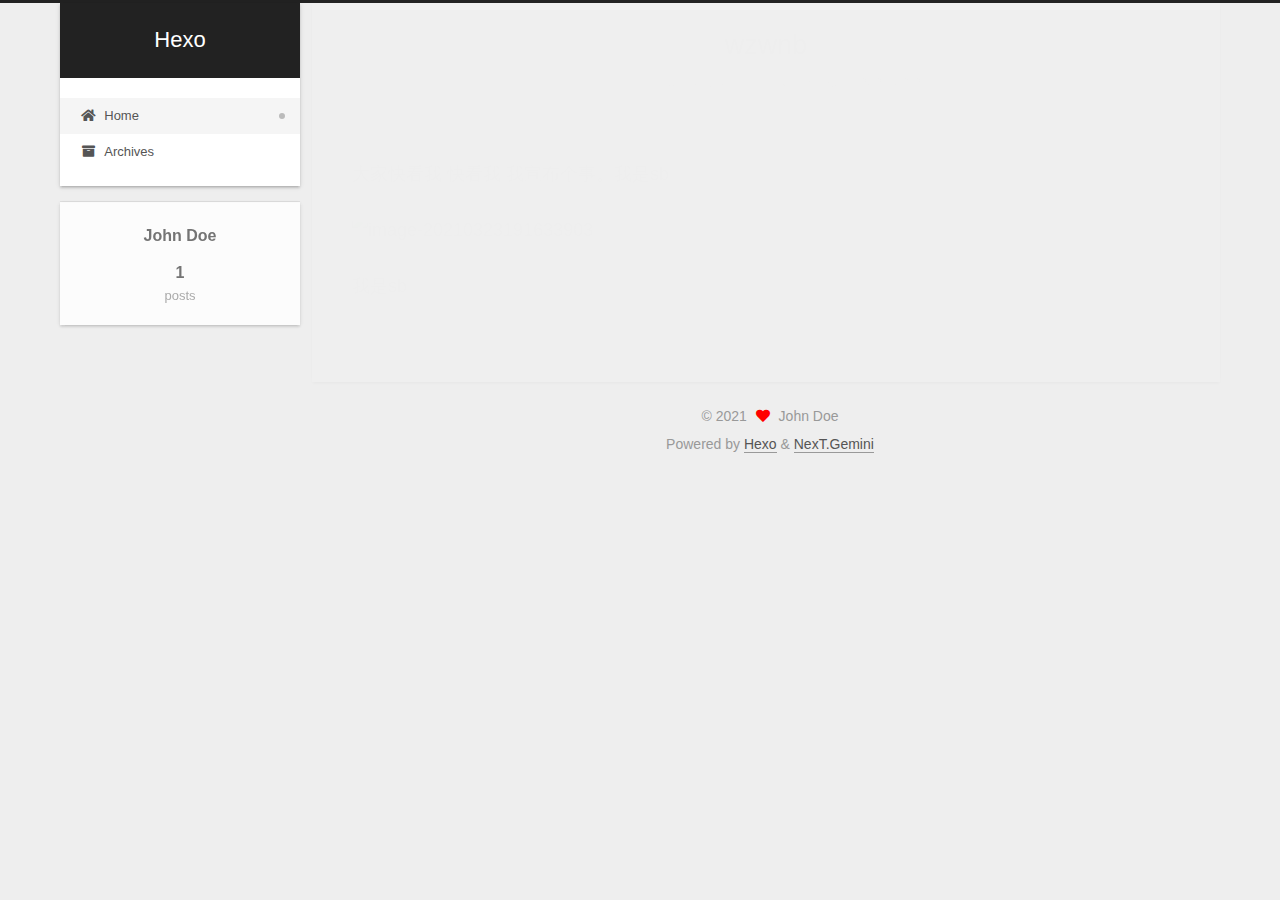
==== commit 6724872e: "Site updated: 2021-03-24 16:24:42" ====
--- a/index.html
+++ b/index.html
@@ -145,7 +145,7 @@
   
   
   <article itemscope itemtype="http://schema.org/Article" class="post-block" lang="en">
-    <link itemprop="mainEntityOfPage" href="http://example.com/2021/03/24/hello-world/">
+    <link itemprop="mainEntityOfPage" href="http://example.com/2021/03/23/wzwnb/">
 
     <span hidden itemprop="author" itemscope itemtype="http://schema.org/Person">
       <meta itemprop="image" content="/images/avatar.gif">
@@ -159,7 +159,7 @@
       <header class="post-header">
         <h2 class="post-title" itemprop="name headline">
           
-            <a href="/2021/03/24/hello-world/" class="post-title-link" itemprop="url">Hello World</a>
+            <a href="/2021/03/23/wzwnb/" class="post-title-link" itemprop="url">wzwnb</a>
         </h2>
 
         <div class="post-meta">
@@ -169,8 +169,15 @@
               </span>
               <span class="post-meta-item-text">Posted on</span>
 
-              <time title="Created: 2021-03-24 16:07:38" itemprop="dateCreated datePublished" datetime="2021-03-24T16:07:38+08:00">2021-03-24</time>
+              <time title="Created: 2021-03-23 19:14:39" itemprop="dateCreated datePublished" datetime="2021-03-23T19:14:39+08:00">2021-03-23</time>
             </span>
+              <span class="post-meta-item">
+                <span class="post-meta-item-icon">
+                  <i class="far fa-calendar-check"></i>
+                </span>
+                <span class="post-meta-item-text">Edited on</span>
+                <time title="Modified: 2021-03-24 15:48:08" itemprop="dateModified" datetime="2021-03-24T15:48:08+08:00">2021-03-24</time>
+              </span>
 
           
 
@@ -183,19 +190,9 @@
     <div class="post-body" itemprop="articleBody">
 
       
-          <p>Welcome to <a target="_blank" rel="noopener" href="https://hexo.io/">Hexo</a>! This is your very first post. Check <a target="_blank" rel="noopener" href="https://hexo.io/docs/">documentation</a> for more info. If you get any problems when using Hexo, you can find the answer in <a target="_blank" rel="noopener" href="https://hexo.io/docs/troubleshooting.html">troubleshooting</a> or you can ask me on <a target="_blank" rel="noopener" href="https://github.com/hexojs/hexo/issues">GitHub</a>.</p>
-<h2 id="Quick-Start"><a href="#Quick-Start" class="headerlink" title="Quick Start"></a>Quick Start</h2><h3 id="Create-a-new-post"><a href="#Create-a-new-post" class="headerlink" title="Create a new post"></a>Create a new post</h3><figure class="highlight bash"><table><tr><td class="gutter"><pre><span class="line">1</span><br></pre></td><td class="code"><pre><span class="line">$ hexo new <span class="string">&quot;My New Post&quot;</span></span><br></pre></td></tr></table></figure>
-
-<p>More info: <a target="_blank" rel="noopener" href="https://hexo.io/docs/writing.html">Writing</a></p>
-<h3 id="Run-server"><a href="#Run-server" class="headerlink" title="Run server"></a>Run server</h3><figure class="highlight bash"><table><tr><td class="gutter"><pre><span class="line">1</span><br></pre></td><td class="code"><pre><span class="line">$ hexo server</span><br></pre></td></tr></table></figure>
-
-<p>More info: <a target="_blank" rel="noopener" href="https://hexo.io/docs/server.html">Server</a></p>
-<h3 id="Generate-static-files"><a href="#Generate-static-files" class="headerlink" title="Generate static files"></a>Generate static files</h3><figure class="highlight bash"><table><tr><td class="gutter"><pre><span class="line">1</span><br></pre></td><td class="code"><pre><span class="line">$ hexo generate</span><br></pre></td></tr></table></figure>
-
-<p>More info: <a target="_blank" rel="noopener" href="https://hexo.io/docs/generating.html">Generating</a></p>
-<h3 id="Deploy-to-remote-sites"><a href="#Deploy-to-remote-sites" class="headerlink" title="Deploy to remote sites"></a>Deploy to remote sites</h3><figure class="highlight bash"><table><tr><td class="gutter"><pre><span class="line">1</span><br></pre></td><td class="code"><pre><span class="line">$ hexo deploy</span><br></pre></td></tr></table></figure>
-
-<p>More info: <a target="_blank" rel="noopener" href="https://hexo.io/docs/one-command-deployment.html">Deployment</a></p>
+          <p>大家快看我 快看我 我宣布个事。我是sb</p>
+<p><img src="wzwnb/image-20210323191633903.png" alt="image-20210323191633903"></p>
+<p>我是sb</p>
 
       
     </div>
--- a/css/main.css
+++ b/css/main.css
@@ -1168,7 +1168,7 @@
 }
 .links-of-author a::before,
 .links-of-author span.exturl::before {
-  background: #4b22ff;
+  background: #e383ff;
   border-radius: 50%;
   content: ' ';
   display: inline-block;
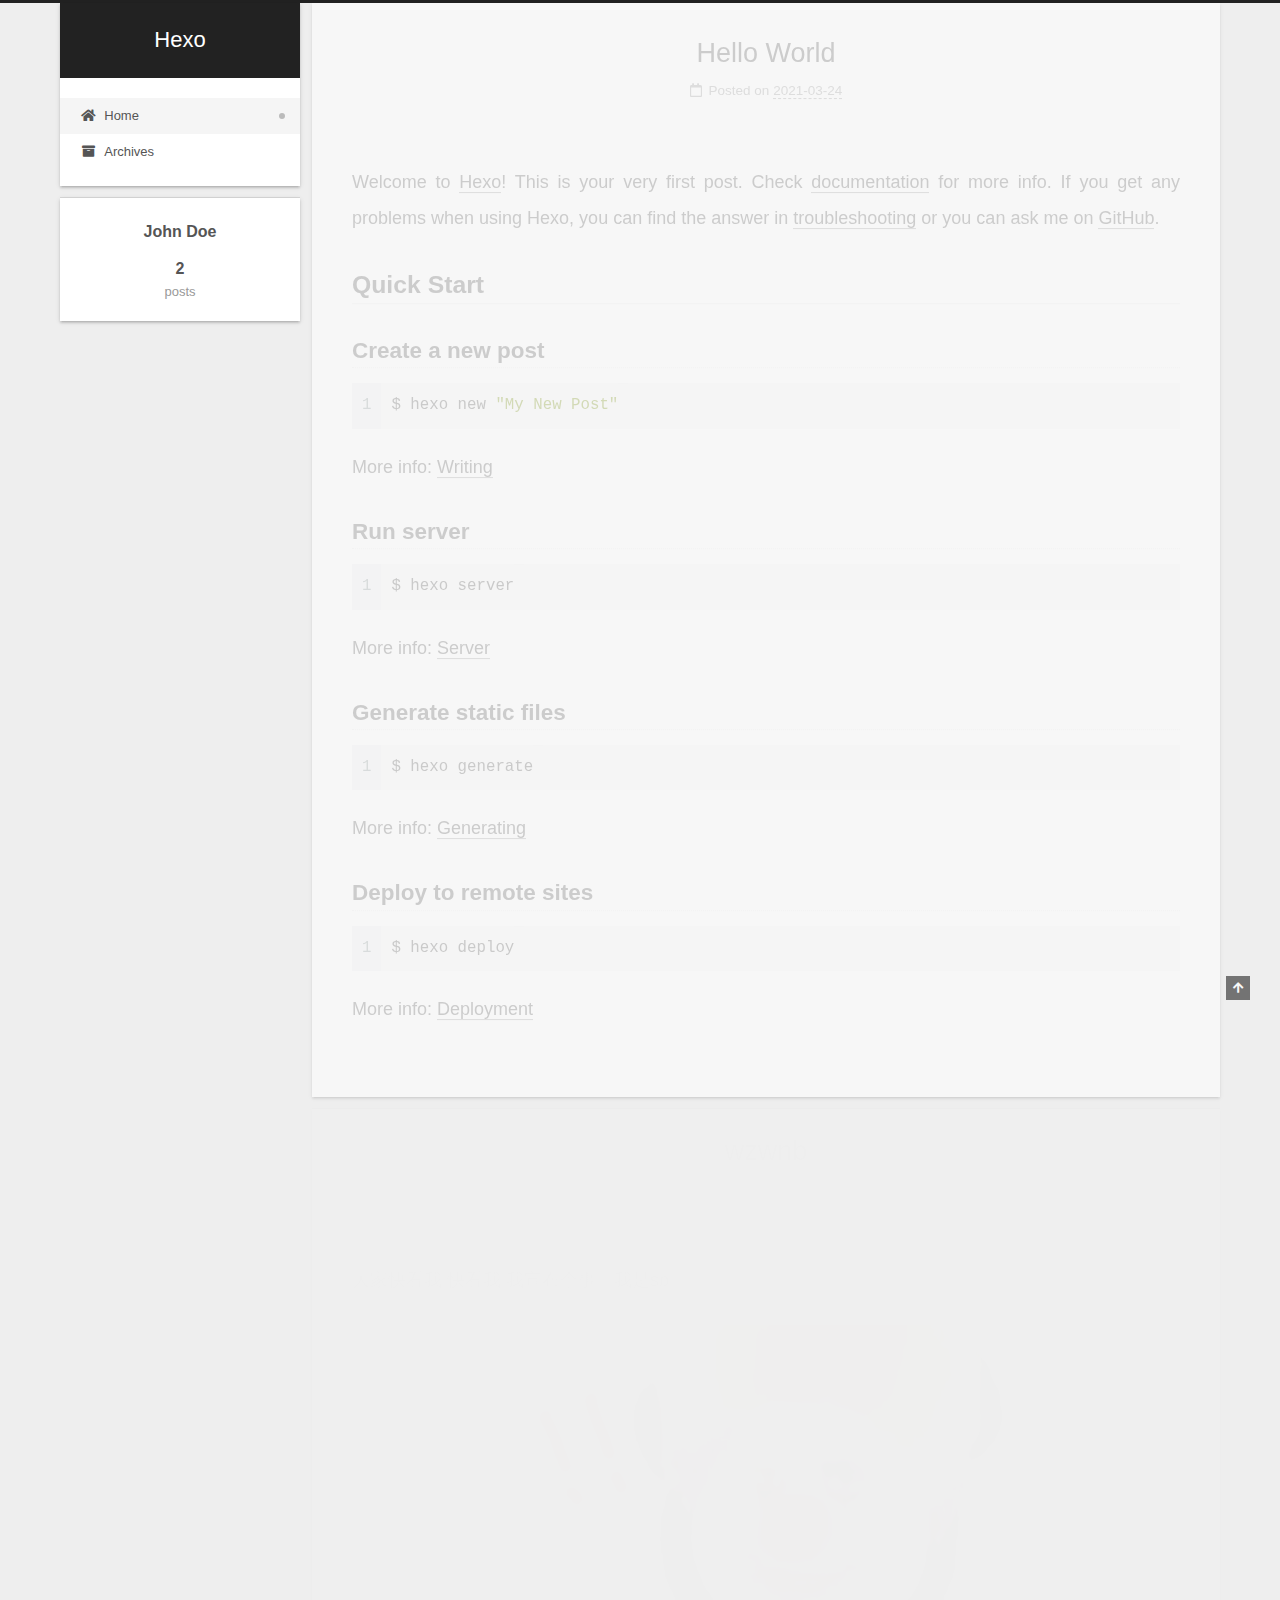
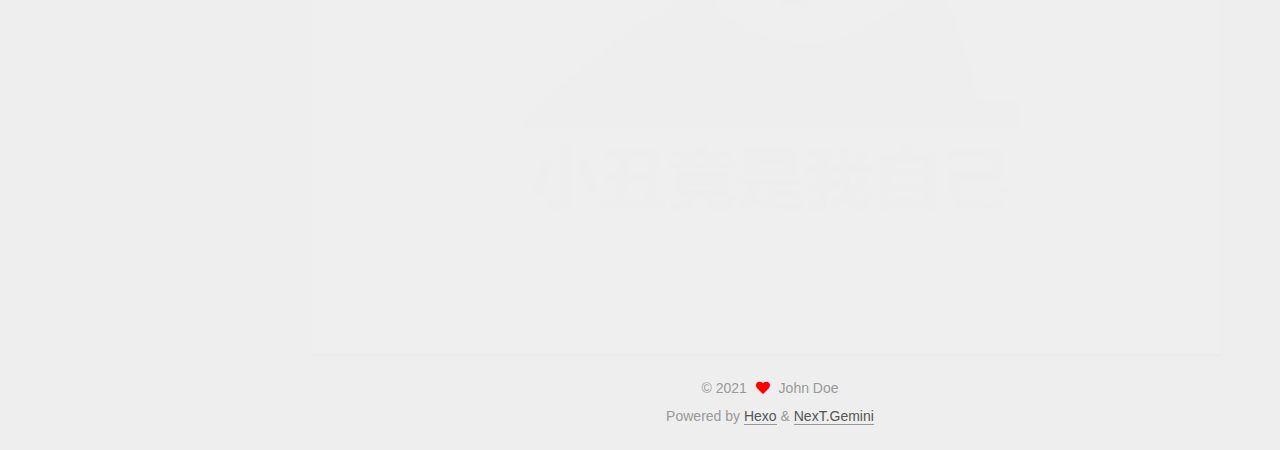
==== commit f053e769: "Site updated: 2021-03-24 16:43:06" ====
--- a/index.html
+++ b/index.html
@@ -145,6 +145,76 @@
   
   
   <article itemscope itemtype="http://schema.org/Article" class="post-block" lang="en">
+    <link itemprop="mainEntityOfPage" href="http://example.com/2021/03/24/hello-world/">
+
+    <span hidden itemprop="author" itemscope itemtype="http://schema.org/Person">
+      <meta itemprop="image" content="/images/avatar.gif">
+      <meta itemprop="name" content="John Doe">
+      <meta itemprop="description" content="">
+    </span>
+
+    <span hidden itemprop="publisher" itemscope itemtype="http://schema.org/Organization">
+      <meta itemprop="name" content="Hexo">
+    </span>
+      <header class="post-header">
+        <h2 class="post-title" itemprop="name headline">
+          
+            <a href="/2021/03/24/hello-world/" class="post-title-link" itemprop="url">Hello World</a>
+        </h2>
+
+        <div class="post-meta">
+            <span class="post-meta-item">
+              <span class="post-meta-item-icon">
+                <i class="far fa-calendar"></i>
+              </span>
+              <span class="post-meta-item-text">Posted on</span>
+
+              <time title="Created: 2021-03-24 16:07:38" itemprop="dateCreated datePublished" datetime="2021-03-24T16:07:38+08:00">2021-03-24</time>
+            </span>
+
+          
+
+        </div>
+      </header>
+
+    
+    
+    
+    <div class="post-body" itemprop="articleBody">
+
+      
+          <p>Welcome to <a target="_blank" rel="noopener" href="https://hexo.io/">Hexo</a>! This is your very first post. Check <a target="_blank" rel="noopener" href="https://hexo.io/docs/">documentation</a> for more info. If you get any problems when using Hexo, you can find the answer in <a target="_blank" rel="noopener" href="https://hexo.io/docs/troubleshooting.html">troubleshooting</a> or you can ask me on <a target="_blank" rel="noopener" href="https://github.com/hexojs/hexo/issues">GitHub</a>.</p>
+<h2 id="Quick-Start"><a href="#Quick-Start" class="headerlink" title="Quick Start"></a>Quick Start</h2><h3 id="Create-a-new-post"><a href="#Create-a-new-post" class="headerlink" title="Create a new post"></a>Create a new post</h3><figure class="highlight bash"><table><tr><td class="gutter"><pre><span class="line">1</span><br></pre></td><td class="code"><pre><span class="line">$ hexo new <span class="string">&quot;My New Post&quot;</span></span><br></pre></td></tr></table></figure>
+
+<p>More info: <a target="_blank" rel="noopener" href="https://hexo.io/docs/writing.html">Writing</a></p>
+<h3 id="Run-server"><a href="#Run-server" class="headerlink" title="Run server"></a>Run server</h3><figure class="highlight bash"><table><tr><td class="gutter"><pre><span class="line">1</span><br></pre></td><td class="code"><pre><span class="line">$ hexo server</span><br></pre></td></tr></table></figure>
+
+<p>More info: <a target="_blank" rel="noopener" href="https://hexo.io/docs/server.html">Server</a></p>
+<h3 id="Generate-static-files"><a href="#Generate-static-files" class="headerlink" title="Generate static files"></a>Generate static files</h3><figure class="highlight bash"><table><tr><td class="gutter"><pre><span class="line">1</span><br></pre></td><td class="code"><pre><span class="line">$ hexo generate</span><br></pre></td></tr></table></figure>
+
+<p>More info: <a target="_blank" rel="noopener" href="https://hexo.io/docs/generating.html">Generating</a></p>
+<h3 id="Deploy-to-remote-sites"><a href="#Deploy-to-remote-sites" class="headerlink" title="Deploy to remote sites"></a>Deploy to remote sites</h3><figure class="highlight bash"><table><tr><td class="gutter"><pre><span class="line">1</span><br></pre></td><td class="code"><pre><span class="line">$ hexo deploy</span><br></pre></td></tr></table></figure>
+
+<p>More info: <a target="_blank" rel="noopener" href="https://hexo.io/docs/one-command-deployment.html">Deployment</a></p>
+
+      
+    </div>
+
+    
+    
+    
+      <footer class="post-footer">
+        <div class="post-eof"></div>
+      </footer>
+  </article>
+  
+  
+  
+
+      
+  
+  
+  <article itemscope itemtype="http://schema.org/Article" class="post-block" lang="en">
     <link itemprop="mainEntityOfPage" href="http://example.com/2021/03/23/wzwnb/">
 
     <span hidden itemprop="author" itemscope itemtype="http://schema.org/Person">
@@ -191,7 +261,7 @@
 
       
           <p>大家快看我 快看我 我宣布个事。我是sb</p>
-<p><img src="wzwnb/image-20210323191633903.png" alt="image-20210323191633903"></p>
+<p><img src="/2021/03/23/wzwnb/image-20210323191633903.png" alt="image-20210323191633903"></p>
 <p>我是sb</p>
 
       
@@ -274,7 +344,7 @@
       <div class="site-state-item site-state-posts">
           <a href="/archives/">
         
-          <span class="site-state-item-count">1</span>
+          <span class="site-state-item-count">2</span>
           <span class="site-state-item-name">posts</span>
         </a>
       </div>
--- a/css/main.css
+++ b/css/main.css
@@ -1168,7 +1168,7 @@
 }
 .links-of-author a::before,
 .links-of-author span.exturl::before {
-  background: #e383ff;
+  background: #789aff;
   border-radius: 50%;
   content: ' ';
   display: inline-block;
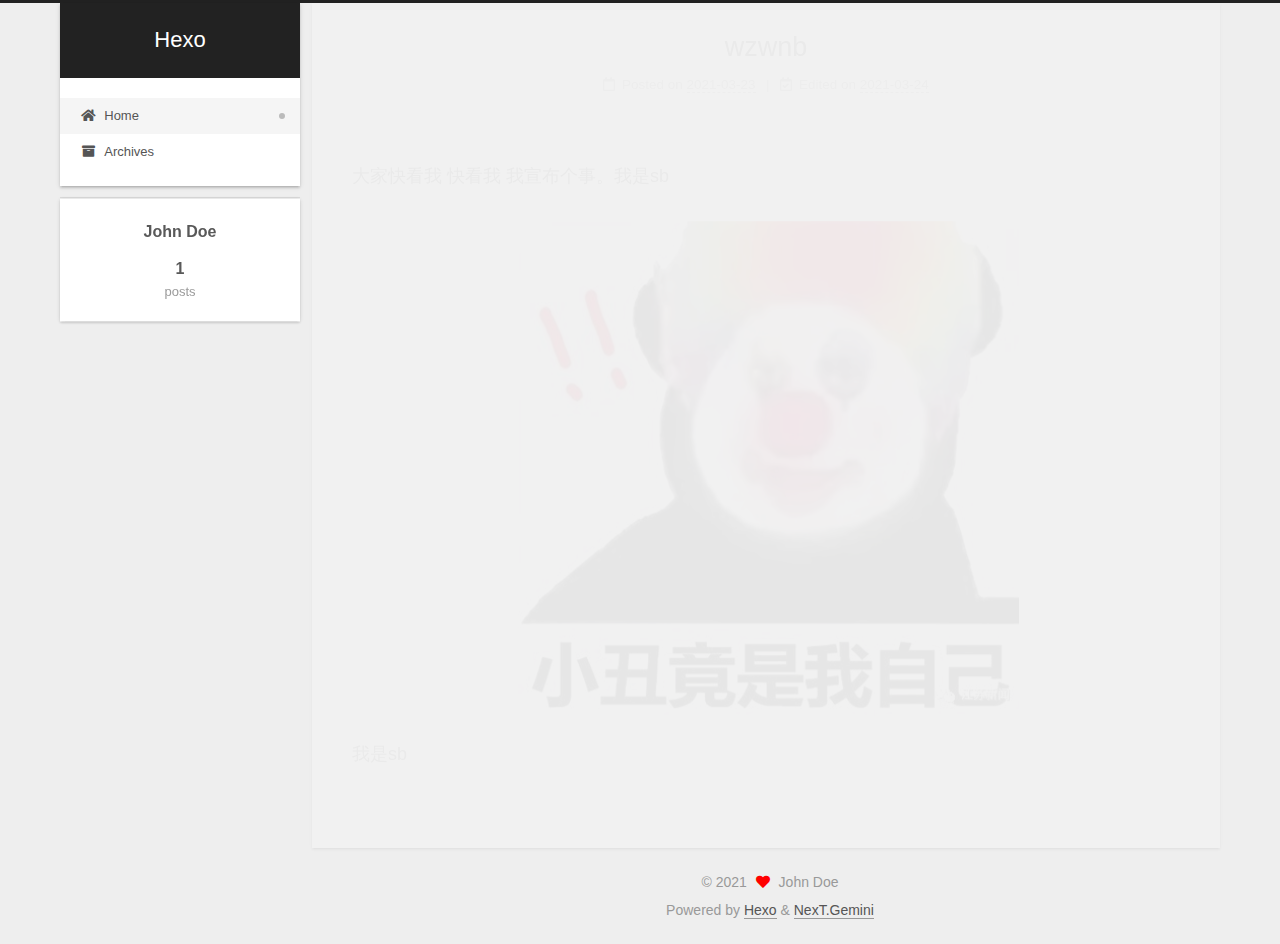
==== commit 99472302: "Site updated: 2021-03-24 16:44:21" ====
--- a/index.html
+++ b/index.html
@@ -141,76 +141,6 @@
 
           <div class="content index posts-expand">
             
-      
-  
-  
-  <article itemscope itemtype="http://schema.org/Article" class="post-block" lang="en">
-    <link itemprop="mainEntityOfPage" href="http://example.com/2021/03/24/hello-world/">
-
-    <span hidden itemprop="author" itemscope itemtype="http://schema.org/Person">
-      <meta itemprop="image" content="/images/avatar.gif">
-      <meta itemprop="name" content="John Doe">
-      <meta itemprop="description" content="">
-    </span>
-
-    <span hidden itemprop="publisher" itemscope itemtype="http://schema.org/Organization">
-      <meta itemprop="name" content="Hexo">
-    </span>
-      <header class="post-header">
-        <h2 class="post-title" itemprop="name headline">
-          
-            <a href="/2021/03/24/hello-world/" class="post-title-link" itemprop="url">Hello World</a>
-        </h2>
-
-        <div class="post-meta">
-            <span class="post-meta-item">
-              <span class="post-meta-item-icon">
-                <i class="far fa-calendar"></i>
-              </span>
-              <span class="post-meta-item-text">Posted on</span>
-
-              <time title="Created: 2021-03-24 16:07:38" itemprop="dateCreated datePublished" datetime="2021-03-24T16:07:38+08:00">2021-03-24</time>
-            </span>
-
-          
-
-        </div>
-      </header>
-
-    
-    
-    
-    <div class="post-body" itemprop="articleBody">
-
-      
-          <p>Welcome to <a target="_blank" rel="noopener" href="https://hexo.io/">Hexo</a>! This is your very first post. Check <a target="_blank" rel="noopener" href="https://hexo.io/docs/">documentation</a> for more info. If you get any problems when using Hexo, you can find the answer in <a target="_blank" rel="noopener" href="https://hexo.io/docs/troubleshooting.html">troubleshooting</a> or you can ask me on <a target="_blank" rel="noopener" href="https://github.com/hexojs/hexo/issues">GitHub</a>.</p>
-<h2 id="Quick-Start"><a href="#Quick-Start" class="headerlink" title="Quick Start"></a>Quick Start</h2><h3 id="Create-a-new-post"><a href="#Create-a-new-post" class="headerlink" title="Create a new post"></a>Create a new post</h3><figure class="highlight bash"><table><tr><td class="gutter"><pre><span class="line">1</span><br></pre></td><td class="code"><pre><span class="line">$ hexo new <span class="string">&quot;My New Post&quot;</span></span><br></pre></td></tr></table></figure>
-
-<p>More info: <a target="_blank" rel="noopener" href="https://hexo.io/docs/writing.html">Writing</a></p>
-<h3 id="Run-server"><a href="#Run-server" class="headerlink" title="Run server"></a>Run server</h3><figure class="highlight bash"><table><tr><td class="gutter"><pre><span class="line">1</span><br></pre></td><td class="code"><pre><span class="line">$ hexo server</span><br></pre></td></tr></table></figure>
-
-<p>More info: <a target="_blank" rel="noopener" href="https://hexo.io/docs/server.html">Server</a></p>
-<h3 id="Generate-static-files"><a href="#Generate-static-files" class="headerlink" title="Generate static files"></a>Generate static files</h3><figure class="highlight bash"><table><tr><td class="gutter"><pre><span class="line">1</span><br></pre></td><td class="code"><pre><span class="line">$ hexo generate</span><br></pre></td></tr></table></figure>
-
-<p>More info: <a target="_blank" rel="noopener" href="https://hexo.io/docs/generating.html">Generating</a></p>
-<h3 id="Deploy-to-remote-sites"><a href="#Deploy-to-remote-sites" class="headerlink" title="Deploy to remote sites"></a>Deploy to remote sites</h3><figure class="highlight bash"><table><tr><td class="gutter"><pre><span class="line">1</span><br></pre></td><td class="code"><pre><span class="line">$ hexo deploy</span><br></pre></td></tr></table></figure>
-
-<p>More info: <a target="_blank" rel="noopener" href="https://hexo.io/docs/one-command-deployment.html">Deployment</a></p>
-
-      
-    </div>
-
-    
-    
-    
-      <footer class="post-footer">
-        <div class="post-eof"></div>
-      </footer>
-  </article>
-  
-  
-  
-
       
   
   
@@ -344,7 +274,7 @@
       <div class="site-state-item site-state-posts">
           <a href="/archives/">
         
-          <span class="site-state-item-count">2</span>
+          <span class="site-state-item-count">1</span>
           <span class="site-state-item-name">posts</span>
         </a>
       </div>
--- a/css/main.css
+++ b/css/main.css
@@ -1168,7 +1168,7 @@
 }
 .links-of-author a::before,
 .links-of-author span.exturl::before {
-  background: #789aff;
+  background: #75ff73;
   border-radius: 50%;
   content: ' ';
   display: inline-block;
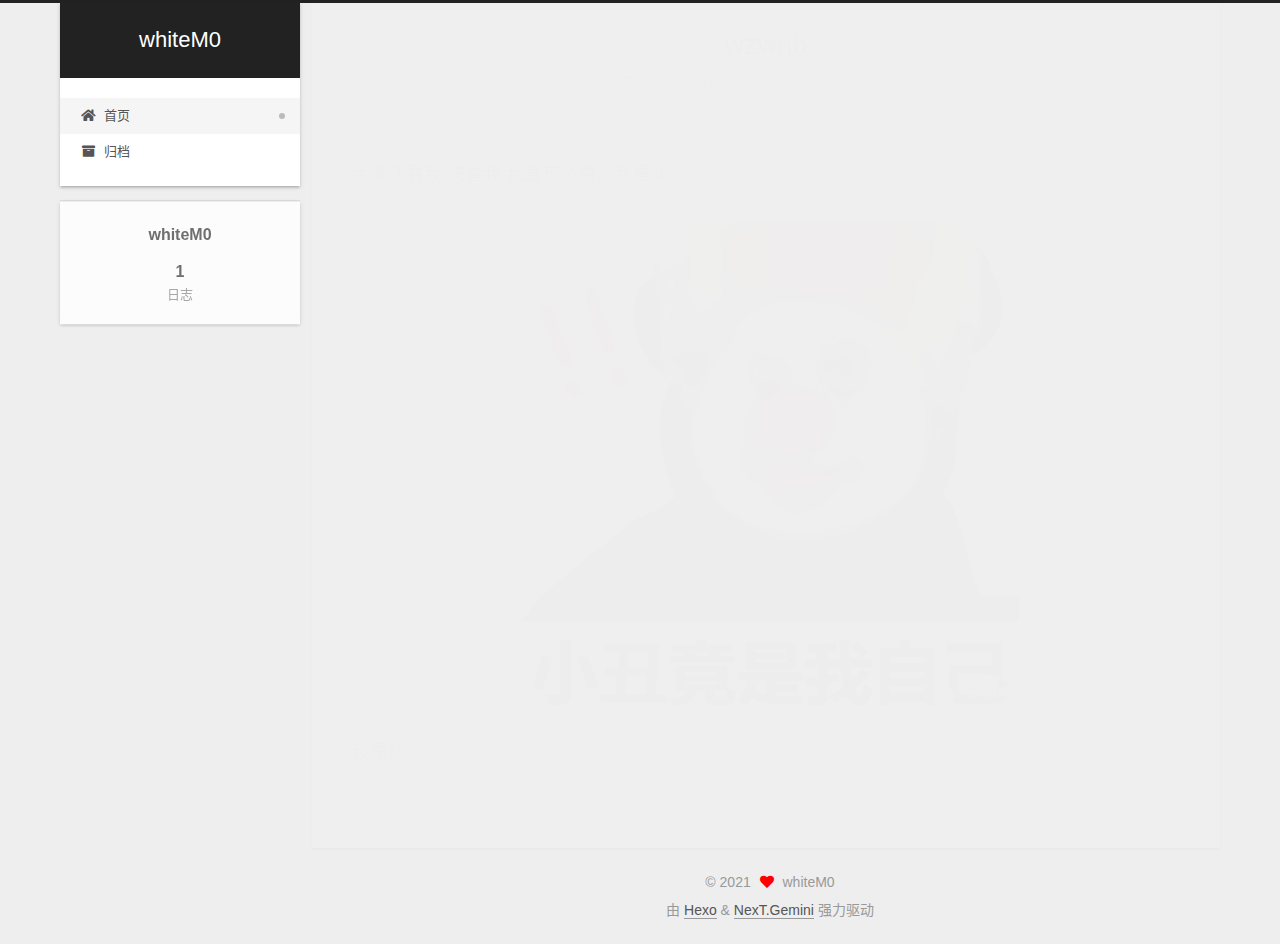
==== commit 1eedd2cf: "Site updated: 2021-03-24 17:09:41" ====
--- a/index.html
+++ b/index.html
@@ -1,5 +1,5 @@
 <!DOCTYPE html>
-<html lang="en">
+<html lang="zh-CN">
 <head>
   <meta charset="UTF-8">
 <meta name="viewport" content="width=device-width, initial-scale=1, maximum-scale=2">
@@ -21,11 +21,11 @@
   </script>
 
   <meta property="og:type" content="website">
-<meta property="og:title" content="Hexo">
+<meta property="og:title" content="whiteM0">
 <meta property="og:url" content="http://example.com/index.html">
-<meta property="og:site_name" content="Hexo">
-<meta property="og:locale" content="en_US">
-<meta property="article:author" content="John Doe">
+<meta property="og:site_name" content="whiteM0">
+<meta property="og:locale" content="zh_CN">
+<meta property="article:author" content="whiteM0">
 <meta name="twitter:card" content="summary">
 
 <link rel="canonical" href="http://example.com/">
@@ -37,11 +37,11 @@
     sidebar: "",
     isHome : true,
     isPost : false,
-    lang   : 'en'
+    lang   : 'zh-CN'
   };
 </script>
 
-  <title>Hexo</title>
+  <title>whiteM0</title>
   
 
 
@@ -81,7 +81,7 @@
     <header class="header" itemscope itemtype="http://schema.org/WPHeader">
       <div class="header-inner"><div class="site-brand-container">
   <div class="site-nav-toggle">
-    <div class="toggle" aria-label="Toggle navigation bar">
+    <div class="toggle" aria-label="切换导航栏">
       <span class="toggle-line toggle-line-first"></span>
       <span class="toggle-line toggle-line-middle"></span>
       <span class="toggle-line toggle-line-last"></span>
@@ -92,7 +92,7 @@
 
     <a href="/" class="brand" rel="start">
       <span class="logo-line-before"><i></i></span>
-      <h1 class="site-title">Hexo</h1>
+      <h1 class="site-title">whiteM0</h1>
       <span class="logo-line-after"><i></i></span>
     </a>
   </div>
@@ -110,12 +110,12 @@
   <ul id="menu" class="main-menu menu">
         <li class="menu-item menu-item-home">
 
-    <a href="/" rel="section"><i class="fa fa-home fa-fw"></i>Home</a>
+    <a href="/" rel="section"><i class="fa fa-home fa-fw"></i>首页</a>
 
   </li>
         <li class="menu-item menu-item-archives">
 
-    <a href="/archives/" rel="section"><i class="fa fa-archive fa-fw"></i>Archives</a>
+    <a href="/archives/" rel="section"><i class="fa fa-archive fa-fw"></i>归档</a>
 
   </li>
   </ul>
@@ -144,17 +144,17 @@
       
   
   
-  <article itemscope itemtype="http://schema.org/Article" class="post-block" lang="en">
+  <article itemscope itemtype="http://schema.org/Article" class="post-block" lang="zh-CN">
     <link itemprop="mainEntityOfPage" href="http://example.com/2021/03/23/wzwnb/">
 
     <span hidden itemprop="author" itemscope itemtype="http://schema.org/Person">
       <meta itemprop="image" content="/images/avatar.gif">
-      <meta itemprop="name" content="John Doe">
+      <meta itemprop="name" content="whiteM0">
       <meta itemprop="description" content="">
     </span>
 
     <span hidden itemprop="publisher" itemscope itemtype="http://schema.org/Organization">
-      <meta itemprop="name" content="Hexo">
+      <meta itemprop="name" content="whiteM0">
     </span>
       <header class="post-header">
         <h2 class="post-title" itemprop="name headline">
@@ -167,16 +167,16 @@
               <span class="post-meta-item-icon">
                 <i class="far fa-calendar"></i>
               </span>
-              <span class="post-meta-item-text">Posted on</span>
-
-              <time title="Created: 2021-03-23 19:14:39" itemprop="dateCreated datePublished" datetime="2021-03-23T19:14:39+08:00">2021-03-23</time>
+              <span class="post-meta-item-text">发表于</span>
+
+              <time title="创建时间：2021-03-23 19:14:39" itemprop="dateCreated datePublished" datetime="2021-03-23T19:14:39+08:00">2021-03-23</time>
             </span>
               <span class="post-meta-item">
                 <span class="post-meta-item-icon">
                   <i class="far fa-calendar-check"></i>
                 </span>
-                <span class="post-meta-item-text">Edited on</span>
-                <time title="Modified: 2021-03-24 15:48:08" itemprop="dateModified" datetime="2021-03-24T15:48:08+08:00">2021-03-24</time>
+                <span class="post-meta-item-text">更新于</span>
+                <time title="修改时间：2021-03-24 15:48:08" itemprop="dateModified" datetime="2021-03-24T15:48:08+08:00">2021-03-24</time>
               </span>
 
           
@@ -252,10 +252,10 @@
 
       <ul class="sidebar-nav motion-element">
         <li class="sidebar-nav-toc">
-          Table of Contents
+          文章目录
         </li>
         <li class="sidebar-nav-overview">
-          Overview
+          站点概览
         </li>
       </ul>
 
@@ -266,7 +266,7 @@
 
       <div class="site-overview-wrap sidebar-panel">
         <div class="site-author motion-element" itemprop="author" itemscope itemtype="http://schema.org/Person">
-  <p class="site-author-name" itemprop="name">John Doe</p>
+  <p class="site-author-name" itemprop="name">whiteM0</p>
   <div class="site-description" itemprop="description"></div>
 </div>
 <div class="site-state-wrap motion-element">
@@ -275,7 +275,7 @@
           <a href="/archives/">
         
           <span class="site-state-item-count">1</span>
-          <span class="site-state-item-name">posts</span>
+          <span class="site-state-item-name">日志</span>
         </a>
       </div>
   </nav>
@@ -306,9 +306,9 @@
   <span class="with-love">
     <i class="fa fa-heart"></i>
   </span>
-  <span class="author" itemprop="copyrightHolder">John Doe</span>
-</div>
-  <div class="powered-by">Powered by <a href="https://hexo.io/" class="theme-link" rel="noopener" target="_blank">Hexo</a> & <a href="https://theme-next.org/" class="theme-link" rel="noopener" target="_blank">NexT.Gemini</a>
+  <span class="author" itemprop="copyrightHolder">whiteM0</span>
+</div>
+  <div class="powered-by">由 <a href="https://hexo.io/" class="theme-link" rel="noopener" target="_blank">Hexo</a> & <a href="https://theme-next.org/" class="theme-link" rel="noopener" target="_blank">NexT.Gemini</a> 强力驱动
   </div>
 
         
--- a/css/main.css
+++ b/css/main.css
@@ -1168,7 +1168,7 @@
 }
 .links-of-author a::before,
 .links-of-author span.exturl::before {
-  background: #75ff73;
+  background: #0009da;
   border-radius: 50%;
   content: ' ';
   display: inline-block;
